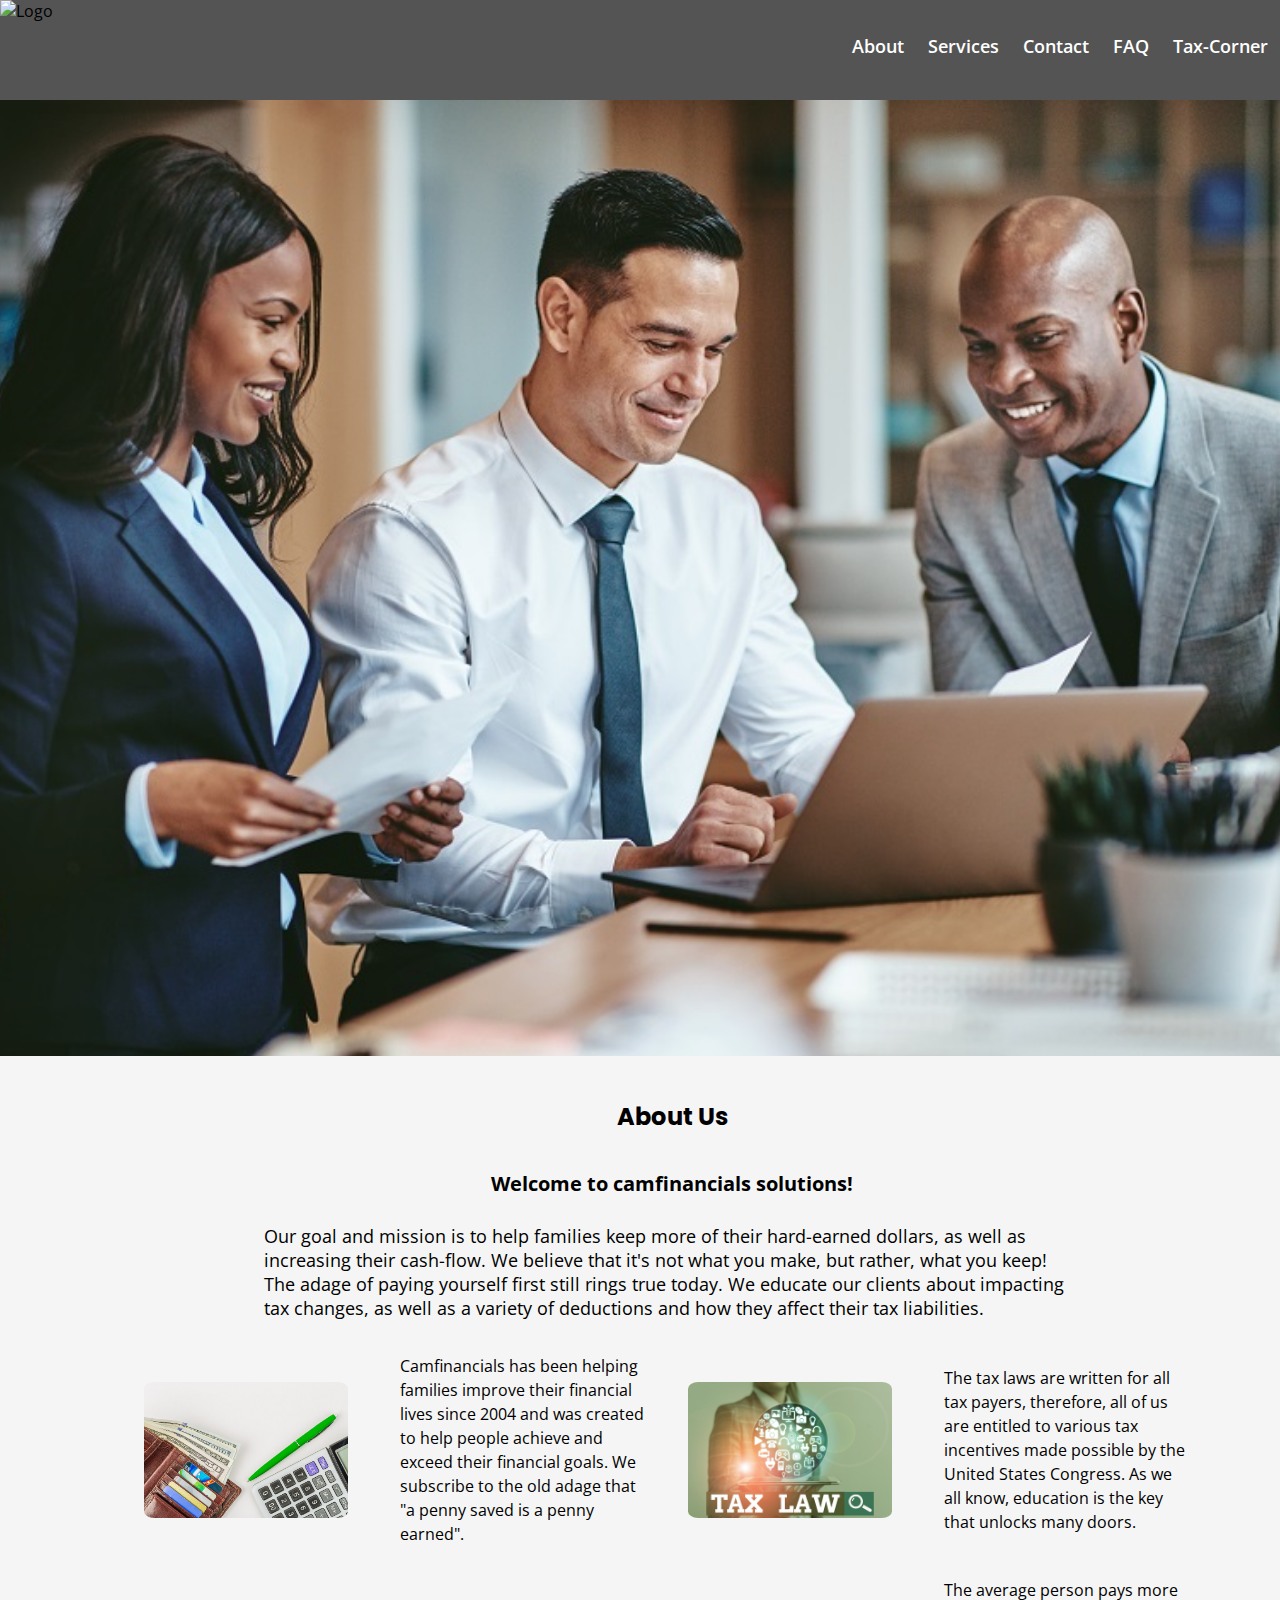
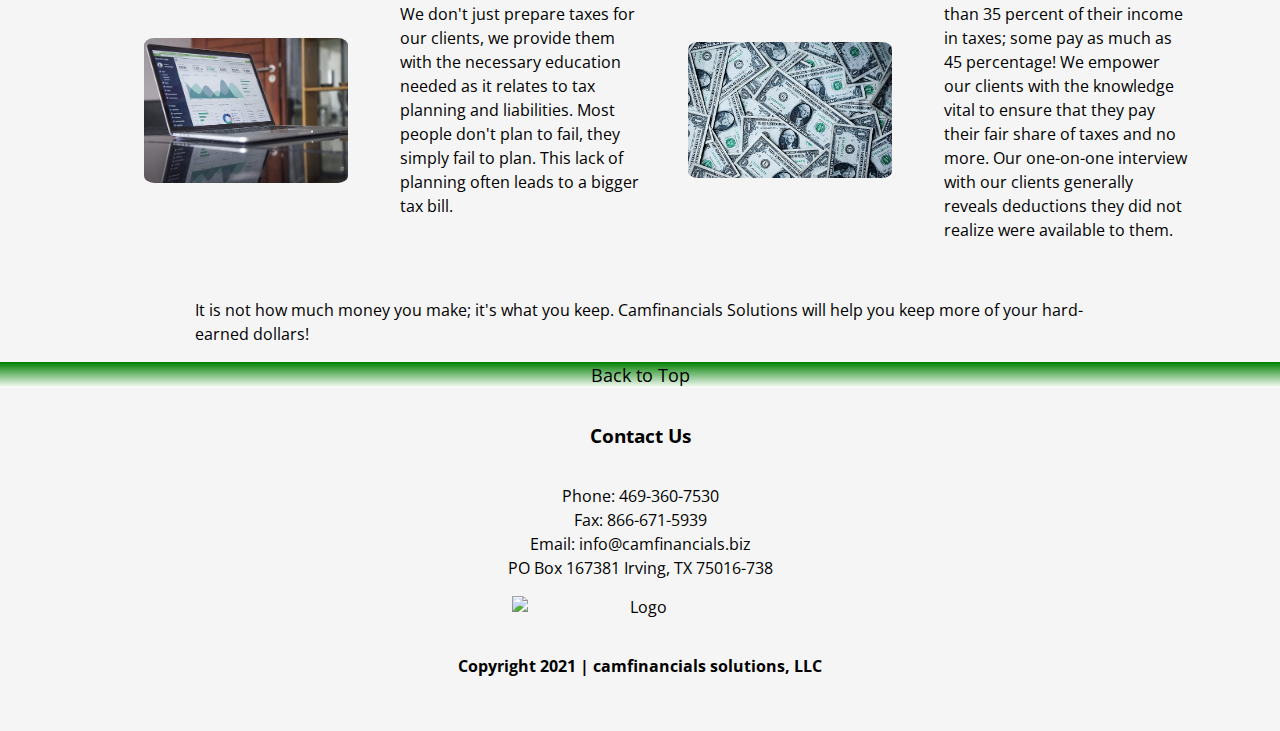
==== index.html @ b3387209 "updated images" ====
<!doctype html>
<html class="no-js" lang="en">

<head>
  <meta charset="utf-8">
  <title>camfinancials solutions</title>
  <meta name="description" content="">
  <meta name="viewport" content="width=device-width, initial-scale=1">

  <meta property="og:title" content="">
  <meta property="og:type" content="">
  <meta property="og:url" content="">
  <meta property="og:image" content="">

  <link rel="manifest" href="site.webmanifest">
  <link rel="apple-touch-icon" href="icon.png">
  <!-- Place favicon.ico in the root directory -->

  <link rel="stylesheet" href="css/normalize.css">
  <link rel="stylesheet" href="css/main.css">

  <!-- Google Fonts -->
  <link rel="preconnect" href="https://fonts.gstatic.com">
  <link href="https://fonts.googleapis.com/css2?family=Open+Sans:wght@400;700&family=Poppins:wght@400;500;600;700&display=swap" rel="stylesheet">
  <meta name="theme-color" content="#fafafa">
</head>
<body>
  <header>
    <div class="content-wrapper">
        <img src="img/cam-new-logo.PNG" alt="Logo">
        <div>
            <nav>
                <ul>
                    <li><a href="#about">About</a></li>
                    <li><a href="services/index.html">Services</a></li>
                    <li><a href="contact.html">Contact</a></li>
                    <li><a href="faq/index.html">FAQ</a></li>
                    <li><a href="tax-corner/index.html">Tax-Corner</a></li>
                </ul>
            </nav>
        </div>
    </div>
</header>
<main>
    <section class="hero-image">
    </section>   
    <section id="about">
        <div class="content-wrapper">
            <div class="about-us">
                <h2>About Us</h2>
                <h4>Welcome to camfinancials solutions!</h4>
                <p>Our goal and mission is to help families keep more of their hard-earned dollars, as well as increasing their cash-flow. We believe that it's not what you make, but rather, what you keep! The adage of paying yourself first still rings true today. We educate our clients about impacting tax changes, as well as a variety of deductions and how they affect their tax liabilities.</p>
            </div>
        </div>
        <div class="content-wrapper">
            <div class="about-items">
                <img src="img/calc.jpg" alt="Wallet, Money & Calculator">
            </div>
            <div class="about-items">
                <p>Camfinancials has been helping families improve their financial lives since 2004 and was created to help people achieve and exceed their financial goals. We subscribe to the old adage that "a penny saved is a penny earned".</p>
            </div>
            <div class="about-items" >
                <img src="img/tax-law.jpg" alt="tax law">
            </div>
            <div class="about-items">
                <p>The tax laws are written for all tax payers, therefore, all of us are entitled to various tax incentives made possible by the United States Congress. As we all know, education is the key that unlocks many doors.</p>
            </div>
            <div class="about-items">
                <img src="img/planning.jpg" alt="planning">
            </div>
            <div class="about-items">
                <p>We don't just prepare taxes for our clients, we provide them with the necessary education needed as it relates to tax planning and liabilities. Most people don't plan to fail, they simply fail to plan. This lack of planning often leads to a bigger tax bill.</p>
            </div>
            <div class="about-items">
                <img src="img/money.jpg" alt="money">
            </div>
            <div class="about-items">
                <p>The average person pays more than 35 percent of their income in taxes; some pay as much as 45 percentage! We empower our clients with the knowledge vital to ensure that they pay their fair share of taxes and no more. Our one-on-one interview with our clients generally reveals deductions they did not realize were available to them.<br>
                </p>
            </div>
        </div>
        <div class="closing-statement">
            <p>It is not how much money you make; it's what you keep. Camfinancials Solutions will help you keep more of your hard-earned dollars&#33;</p>
        </div>
        <div class="top">
            <a href="#top">Back to Top</a>
        </div>
    </section>
</main>
<footer>
    <div class="content-wrapper">
        <div class="footer-content">
             <h3>Contact Us</h3>
             <p>Phone: 469-360-7530<br>
                Fax: 866-671-5939 <br> Email: info@camfinancials.biz<br>PO Box 167381
                Irving, TX 75016-738</p>
            <img src="../img/cam-new-logo.PNG" alt="Logo">
            <h6>Copyright 2021 | <span>cam</span>financials solutions, LLC</h6>
        </div>
    </div>
</footer>

  <script src="js/vendor/modernizr-3.11.2.min.js"></script>
  <script src="js/plugins.js"></script>
  <script src="js/main.js"></script>

  <!-- Google Analytics: change UA-XXXXX-Y to be your site's ID. -->
  <script>
    window.ga = function () { ga.q.push(arguments) }; ga.q = []; ga.l = +new Date;
    ga('create', 'UA-XXXXX-Y', 'auto'); ga('set', 'anonymizeIp', true); ga('set', 'transport', 'beacon'); ga('send', 'pageview')
  </script>
  <script src="https://www.google-analytics.com/analytics.js" async></script>
</body>

</html>
---- css/main.css ----
/*! HTML5 Boilerplate v8.0.0 | MIT License | https://html5boilerplate.com/ */

/* main.css 2.1.0 | MIT License | https://github.com/h5bp/main.css#readme */
/*
 * What follows is the result of much research on cross-browser styling.
 * Credit left inline and big thanks to Nicolas Gallagher, Jonathan Neal,
 * Kroc Camen, and the H5BP dev community and team.
 */

/* ==========================================================================
   Base styles: opinionated defaults
   ========================================================================== */

html {
  color: #222;
  font-size: 1em;
  line-height: 1.4;
}

/*
 * Remove text-shadow in selection highlight:
 * https://twitter.com/miketaylr/status/12228805301
 *
 * Vendor-prefixed and regular ::selection selectors cannot be combined:
 * https://stackoverflow.com/a/16982510/7133471
 *
 * Customize the background color to match your design.
 */

::-moz-selection {
  background: #b3d4fc;
  text-shadow: none;
}

::selection {
  background: #b3d4fc;
  text-shadow: none;
}

/*
 * A better looking default horizontal rule
 */

hr {
  display: block;
  height: 1px;
  border: 0;
  border-top: 1px solid #ccc;
  margin: 1em 0;
  padding: 0;
}

/*
 * Remove the gap between audio, canvas, iframes,
 * images, videos and the bottom of their containers:
 * https://github.com/h5bp/html5-boilerplate/issues/440
 */

audio,
canvas,
iframe,
img,
svg,
video {
  vertical-align: middle;
}

/*
 * Remove default fieldset styles.
 */

fieldset {
  border: 0;
  margin: 0;
  padding: 0;
}

/*
 * Allow only vertical resizing of textareas.
 */

textarea {
  resize: vertical;
}

/* ==========================================================================
   Author's custom styles
   ========================================================================== */

   /* ----STYLESHEET FOR Camfinancials Solutions ----*/

/* General Styles */

html {
  font-size: 16px;
}
body {
  background-color: whitesmoke;
  color: black;
  font-family: 'Open Sans', sans-serif;
  font-size: 1rem;
  text-align: left;
}
ul,
ol {
 list-style-type: none;
 margin: 0;
 padding: 0;
}
a {
text-decoration: none;
color: white;
}
p {
 line-height: 1.5rem;
}
img {
 width: 100%;
}
.content-wrapper {
 width: 100%;
 margin: 0;
}
.top a {
color: black;
background-image: linear-gradient(green, white) ;
}
a:hover {
  background-color: #67be3b;
}

/* --------------- Base Header & Footer Styles --------------- */
header,
footer {
 display: flex;
 justify-content: center;
 align-items: center;
 flex-flow: row wrap;
}
header .content-wrapper {
  display: flex;
  align-items: center;
  /* background-color: rgb(163, 162, 162); */
  background-color: #545454;
  justify-content: center;
  flex-flow: row nowrap;
  margin: 0;
}
header img {
  height: 100px;
  max-width: 200px;
} 
h2 {
  font-family: 'Poppins', sans-serif;
  text-align: center;
  font-size: 1.5rem;
  font-weight: 500;
  margin: 0;
}
header nav {
  font-size: 1.25rem;
  font-weight: 600;
  display: flex;
  justify-content: space-around;
  align-items: center;
  flex-flow: row wrap;
}
header nav ul {
  font-weight: 600;
  display: flex;
  justify-content: space-around;
  width: 100%;
}
header nav ul li {
  font-size: 1.125rem;
}
footer .content-wrapper {
  display: flex;
  flex-flow: row wrap;
  justify-content: center;
  align-items: center;
  margin: 1rem 0;
}
.footer-content {
  display: flex;
  flex-flow: column wrap;
  text-align: center;
  justify-content: center;
  align-items: center;
  width: 100%;
  color: black;
} 
.footer-content p {
  line-height: 1.5rem;
}

/* ------------------- Mobile Styles - Homepage ----------------- */
header .content-wrapper {
display: flex;
flex-flow: column wrap;
justify-content: center;
align-items: center;
margin: 0;
}
h1 {
  font-size: 1rem;
  padding: 1rem;
  margin: .15rem;
}
header nav ul {
  display: flex;
  flex-flow: column wrap;
  margin-bottom: .5rem;
}
a {
  font-size: 1rem;
  display: flex;
  justify-content: center;
  align-content: center;
}
.hero-image {
 background-image: url('../img/hero-1.jpg');  
  background-size: cover;
  background-position: center;
  background-repeat: no-repeat;
  display: flex;
  justify-content: center;
  align-items: center;
  max-width: 100%;
  height: 400px;
}
#about .content-wrapper {
  display: flex;
  flex-flow: row wrap;
  justify-content: center;
  align-items: center;
  max-width: 98%;
}
.content-wrapper .about-us {
  display: flex;
  flex-flow: column wrap;
  justify-content: center;
  align-items: center;
}
.about-us h2 {
  font-weight: 700;
  margin-top: 1rem;
  padding: 1rem .4rem 0;
}
.about-us h4 {
  margin: .5rem 0;
}
.about-us p {
  width: 95%;
  line-height: 1.5rem;
}
.content-wrapper .about-items {
  display: flex;
  justify-content: center;
  flex-flow: row wrap;
  align-items: center;
}
.about-items p {
  width: 90%;
}
.about-items img {
  width: 75%;
  margin: 1rem;
  border-radius: 5%;
}
.closing-statement {
  display: flex;
  justify-content: center;
  align-items: center;
  margin-left: 2.5rem;
}
.closing-statement p {
  margin-bottom: 1rem;
  width: 95%;
}
.footer-content img {
  width: 50%;
}

/* ===================== Services Page ====================== */
.services .content-wrapper {
  display: flex;
  flex-flow: column wrap;
  justify-content: center;
  align-items: center;
}
.services img {
  max-width: 100%;
  height: 500px;
}
.services-content {
  display: flex;
  flex-flow: column wrap;
  justify-content: center;
  align-items: center;
  width: 90%;
}
.services h4 {
  display: flex;
  justify-content: center;
  align-items: center;
  font-weight: 600;
  width: 90%;
  margin-top: 2.5rem;
}
.services-content {
  display: flex;
  flex-flow: row wrap;
  justify-content: center;
  align-items: center;
  width: 90%;
}
.services-content h5 {
  color: #67be3b;
  font-weight: 600;
  font-size: .90rem;
  margin: 1rem .25rem 0 0;
}
.services-content p {
  font-size: .85rem;
  margin: 0;
}
.special-note P {
  margin: 1rem 0;
}

/* ==========================================================================
FAQ Page
========================================================================== */

.faq .content-wrapper {
  display: flex;
  flex-flow: column wrap;
  justify-content: center;
  align-items: center;
}

.faq-content {
  width: 90%;
}

.faq h1 {
  font-size: 1.25rem;
  font-weight: 900;
  color: #67be3b;
  margin-top: 2.5rem;
  font-size: 2rem;
}

.faq h4 {
  color: #67be3b;
  margin-top: 2.5rem;
} 

.faq p {
  line-height: 1.25rem;
}

.faq-content ul {
  list-style-type: square;
  list-style-position: outside;
  padding-left: 2rem;

}

.faq-grid {
  display: grid;
  grid-template-columns: auto auto auto;
  padding: 1rem;
}

.grid-items {
  display: flex;
  justify-content: center;
  border: 2px solid #67be3b;
  padding: .5rem;
  font-size: 1rem;
  text-align: left;
}

.faq-grid .heading {
  font-weight: 600;
}

/* ==========================================================================
Contact Page
========================================================================== */

.contact .content-wrapper h3 {
  display: flex;
  justify-content: center;
  align-items: center;
  margin-top: 3rem;
}

.contact .content-wrapper p {
  display: flex;
  justify-content: center;
  text-align: center;
  line-height: 1.5rem;
  margin-bottom: 1rem;
}

.content-wrapper form {
  display: flex;
  flex-flow: column wrap;
  justify-content: center;
  align-items: center;
}

form input {
  width: 60%;
  height: 2.5rem;
  border: 1px solid black;
  margin: 1rem 0;
}

textarea {
  width: 80%;
  height: 10rem;
  margin: 1rem 0;
}

button {
  background-color: #67be3b;
  font-weight: 700;
  margin: .75rem 0;
  padding: .5rem;
  border: 2px solid grey;
  border-radius: 12px;
  width: 17%;
}

button:hover {
  background-color: white;
}

/* ===================================================================
TAX_CORNER PAGE
================================================================= */
.tax-corner .content-wrapper {
  display: flex;
  flex-flow: column wrap;
  justify-content: center;
  align-items: center;
  max-width: 100%;
}
.tax-corner h1 {
  text-align: center;
  margin-top: -.15rem;
  font-size: 2rem;
  background-color: #67be3b;
  width: 100%;
}
.tax-corner h4 {
  text-align: center;
}
.tax-corner p {
  max-width: 90%;
  margin-top: -.5rem;
  font-size: .95rem;
}
.tax-corner ul li{
  list-style-type: disc; 
  list-style-position: outside;
  margin-left: 10%; 
  max-width: 70%;
}
.irs-link a {
  color: #191a19;
  font-weight: 900;
  margin: 2rem 0;
  padding: 1rem;
  border: 2px solid black;
  max-width: 40%;
  margin-left: 30%;
  font-size: 1.25rem;
}

/* ==========================================================================
   Helper classes
   ========================================================================== */

/*
 * Hide visually and from screen readers
 */

.hidden,
[hidden] {
  display: none !important;
}

/*
 * Hide only visually, but have it available for screen readers:
 * https://snook.ca/archives/html_and_css/hiding-content-for-accessibility
 *
 * 1. For long content, line feeds are not interpreted as spaces and small width
 *    causes content to wrap 1 word per line:
 *    https://medium.com/@jessebeach/beware-smushed-off-screen-accessible-text-5952a4c2cbfe
 */

.sr-only {
  border: 0;
  clip: rect(0, 0, 0, 0);
  height: 1px;
  margin: -1px;
  overflow: hidden;
  padding: 0;
  position: absolute;
  white-space: nowrap;
  width: 1px;
  /* 1 */
}

/*
 * Extends the .sr-only class to allow the element
 * to be focusable when navigated to via the keyboard:
 * https://www.drupal.org/node/897638
 */

.sr-only.focusable:active,
.sr-only.focusable:focus {
  clip: auto;
  height: auto;
  margin: 0;
  overflow: visible;
  position: static;
  white-space: inherit;
  width: auto;
}

/*
 * Hide visually and from screen readers, but maintain layout
 */

.invisible {
  visibility: hidden;
}

/*
 * Clearfix: contain floats
 *
 * For modern browsers
 * 1. The space content is one way to avoid an Opera bug when the
 *    `contenteditable` attribute is included anywhere else in the document.
 *    Otherwise it causes space to appear at the top and bottom of elements
 *    that receive the `clearfix` class.
 * 2. The use of `table` rather than `block` is only necessary if using
 *    `:before` to contain the top-margins of child elements.
 */

.clearfix::before,
.clearfix::after {
  content: " ";
  display: table;
}

.clearfix::after {
  clear: both;
}

/* ==========================================================================
   EXAMPLE Media Queries for Responsive Design.
   These examples override the primary ('mobile first') styles.
   Modify as content requires.
   ========================================================================== */

/* --------------------- Tablet Styles - Homepage -------------------- */

@media only screen and (min-width: 768px) {
  /* Tablet styles here */ 

/* General Styles */

  h1,
  h2 {
     font-size: 1.15rem;
  }

/* Header Styles */
  header .content-wrapper {
     display: flex;
     align-items: center;
     justify-content: space-between;
     flex-flow: row nowrap;
     margin: 0;
     width: 100%;
     }
  
  header {
     background-color: rgb(163, 162, 162);
     display: flex;
     justify-content: center;
     }
  
   header nav ul {
     display: flex;
     flex-flow: row nowrap;
     justify-content: center;
     align-items: center;
  }

  header nav ul li {
     padding: .4rem;
  }

  a {
     font-size: 1rem;
     color: white;
  }
  .hero-image {
    height: 500px;
    width: 100%;
 }

   #about .content-wrapper {
     display: flex;
     flex-flow: row wrap;
     justify-content: center;
     align-items: center;
     max-width: 90%;
     margin-left: 2rem;
   }

   .content-wrapper .about-items {
     display: flex;
     flex-flow: row wrap;
     align-items: center;
     width: 50%;

   }

   .closing-statement p {
     margin-top: 1rem;
     width: 75%;
   }

  /* ==========================================================
  Services Page
  ========================================================================== */
  .services img {
    height: 775px;
  }
  .services .content-wrapper {
    display: flex;
    flex-flow: column wrap;
    justify-content: center;
    align-items: center;
  }
 
  .services-content {
    display: flex;
    flex-flow: column wrap;
    justify-content: center;
    align-items: flex-start;
    width: 95%;
  }

 .services h4 {
    display: flex;
    justify-content: center;
    align-items: flex-start;
    width: 95%;
  }

  /* ==========================================================================
FAQ Page
========================================================================== */


  /* ==========================================================================
  Contact Page
  ========================================================================== */
  
  form input {
    width: 40%;
  }

  textarea {
    width: 60%;
  }
  .contact img {
    max-width: 100%;
    height: 775px;
  }
  
  /* ========================================= 
   TAX_CORNER PAGE
   ========================================== */
   .tax-image img {
    height: 775px;
  }
   .tax-corner p {
    max-width: 80%;
  }
  
}
 

/* --------------------- Desktop Styles - Homepage -------------------- */

  @media only screen and (min-width: 1200px) {
     /* Desktop styles here */
   
     /* General Styles */ 

    h1 {
     font-size: 1.75rem;
    }

    header .content-wrapper {
     display: flex;
     align-items: center;
     justify-content: space-between;
     flex-flow: row nowrap;
     width: 100%;
     }
  
    header {
     background-color: rgb(163, 162, 162);
     display: flex;
     justify-content: center;
     align-items: center;
     flex-flow: row nowrap;
     }

    a {
     font-size: 1.15rem;
    }

    .hero-image {
        height: 700px;
        width: 100%;
        padding-top: 20%;
     }

    header nav ul {
        flex-flow: row nowrap;
     }
     
    header nav ul li {
        padding: .75rem;
     }

     #about .content-wrapper {
       max-width: 85%;
       margin-left: 8rem;
     }

     .about-us .content-wrapper {
        display: flex;
        justify-content: center;
        flex-flow: row wrap;
        align-items: center;
     }

     .about-us h2 {
        font-size: 1.5rem;
        padding: 1.75rem 0;
     }

     .about-us h4 {
        font-size: 1.25rem;
     }

     .about-us p {
        display: flex;
        font-size: 1.15rem;
        width: 75%;
     }

     .content-wrapper .about-items {
        display: flex;
        justify-content: space-between;
        flex-flow: row wrap;
        align-items: center;
        width: 25%;
     }


     .closing-statement p {
       display: flex;
       justify-content: center;
       padding-top: 1.5rem;
        width: 75%;
      }

      .footer-content img {
        width: 20%;
      }

      .footer-content h6 {
     font-size: 1rem;

    }


/* ==========================================================================
  Services Page
  ========================================================================== */
  
  .services-content {
    display: flex;
    flex-flow: column wrap;
    justify-content: center;
    align-items: flex-start;
    width: 60%;
  }

 .services h4 {
    display: flex;
    justify-content: center;
    align-items: flex-start;
    width: 60%;
  }
  .services img {
    height: 750px;
  }


 /* ==========================================================================
  Contact Page
  ========================================================================== */
  
  form input {
    width: 15%;
  }

  textarea {
    width: 25%;
    height: 15rem;
  }
  
  button {
    width: 6%;
  }
  
  /* ==========================================================================
   FAQ Page
   ========================================================================== */
   
  .faq .content-wrapper {
     display: flex;
     flex-flow: column wrap;
     justify-content: center;
  } 

  .faq-content {
     width: 75%;
  }

  .faq-grid {
     width: 50%;
     margin-left: 13rem;
  }
  /* ========================================= 
   TAX_CORNER PAGE
   ========================================== */
   .tax-corner p {
    max-width: 70%;
  }
  .tax-image img {
    height: 750px;

  }
}


@media print,
  (-webkit-min-device-pixel-ratio: 1.25),
  (min-resolution: 1.25dppx),
  (min-resolution: 120dpi) {
  /* Style adjustments for high resolution devices */
}

/* ==========================================================================
   Print styles.
   Inlined to avoid the additional HTTP request:
   https://www.phpied.com/delay-loading-your-print-css/
   ========================================================================== */

@media print {
  *,
  *::before,
  *::after {
    background: #fff !important;
    color: #000 !important;
    /* Black prints faster */
    box-shadow: none !important;
    text-shadow: none !important;
  }

  a,
  a:visited {
    text-decoration: underline;
  }

  a[href]::after {
    content: " (" attr(href) ")";
  }

  abbr[title]::after {
    content: " (" attr(title) ")";
  }

  /*
   * Don't show links that are fragment identifiers,
   * or use the `javascript:` pseudo protocol
   */
  a[href^="#"]::after,
  a[href^="javascript:"]::after {
    content: "";
  }

  pre {
    white-space: pre-wrap !important;
  }

  pre,
  blockquote {
    border: 1px solid #999;
    page-break-inside: avoid;
  }

  /*
   * Printing Tables:
   * https://web.archive.org/web/20180815150934/http://css-discuss.incutio.com/wiki/Printing_Tables
   */
  thead {
    display: table-header-group;
  }

  tr,
  img {
    page-break-inside: avoid;
  }

  p,
  h2,
  h3 {
    orphans: 3;
    widows: 3;
  }

  h2,
  h3 {
    page-break-after: avoid;
  }
}
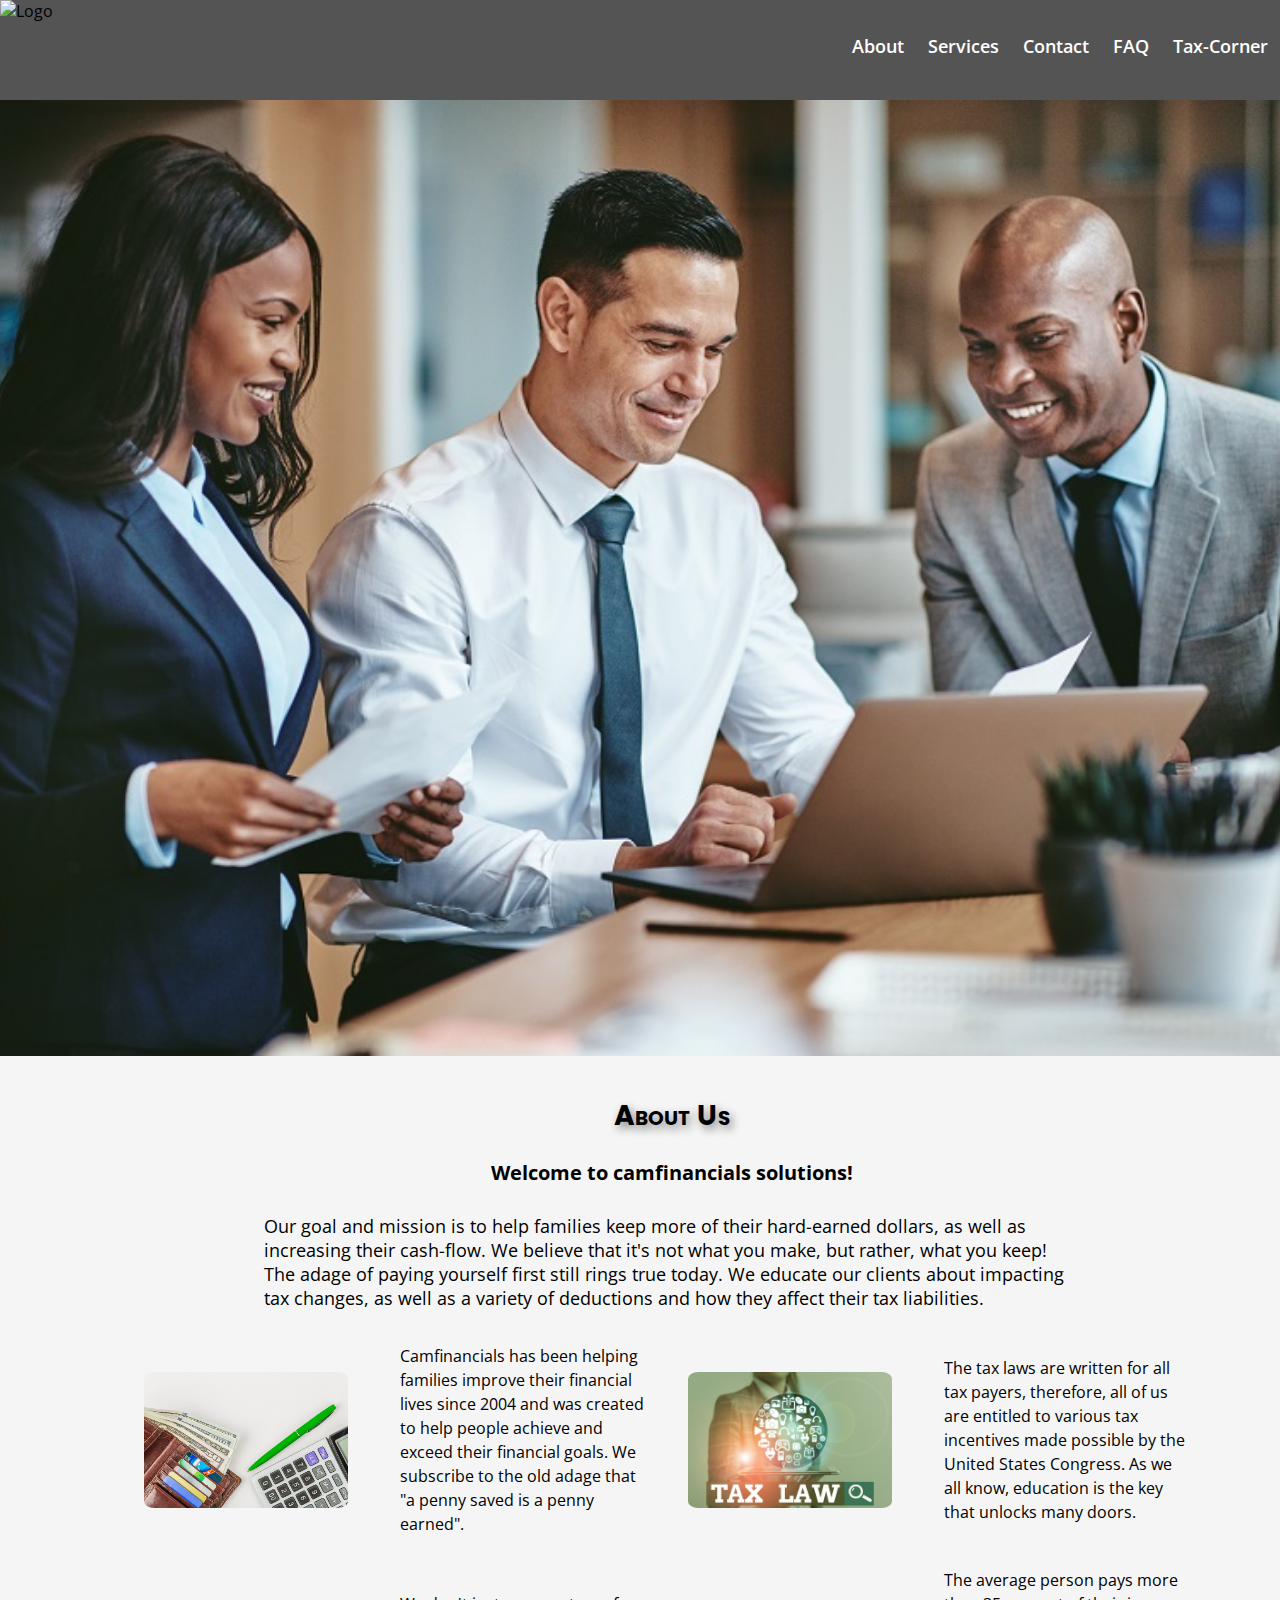
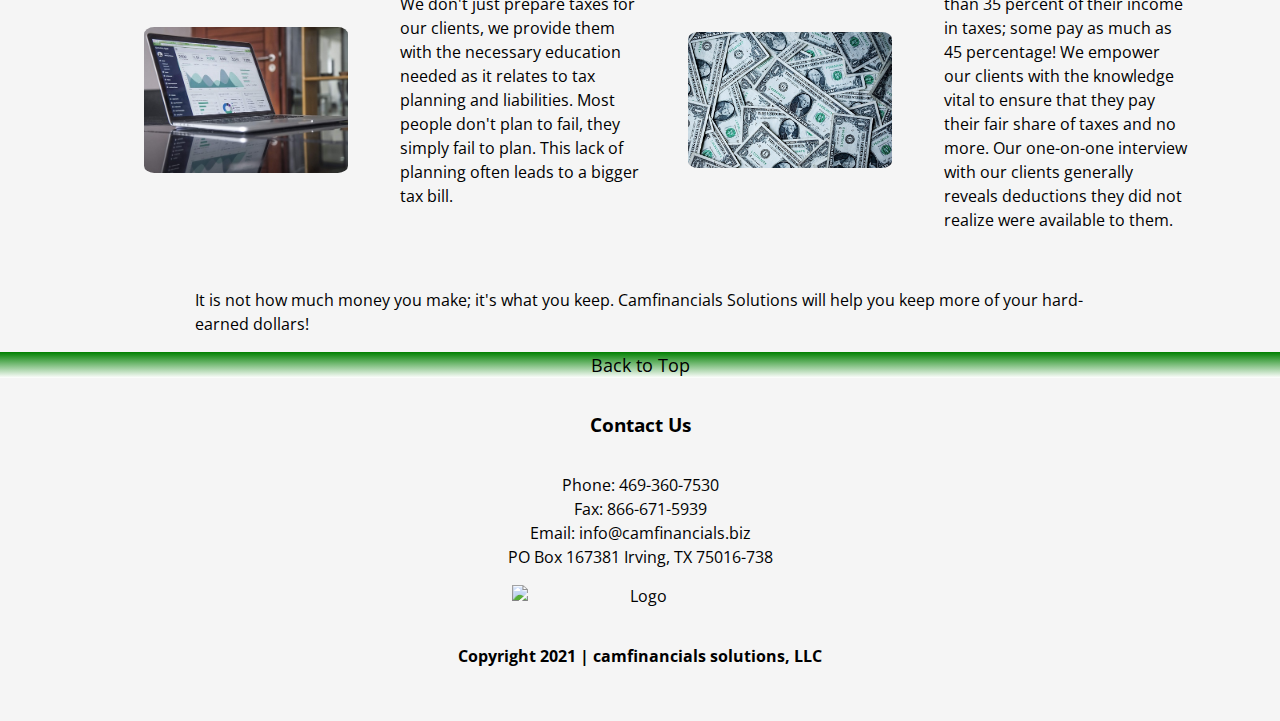
==== commit 855878f8: "updated h1 styles" ====
--- a/index.html
+++ b/index.html
@@ -23,6 +23,8 @@
   <link rel="preconnect" href="https://fonts.gstatic.com">
   <link href="https://fonts.googleapis.com/css2?family=Open+Sans:wght@400;700&family=Poppins:wght@400;500;600;700&display=swap" rel="stylesheet">
   <meta name="theme-color" content="#fafafa">
+
+  <link rel="stylesheet" href="https://cdnjs.cloudflare.com/ajax/libs/font-awesome/4.7.0/css/font-awesome.min.css">
 </head>
 <body>
   <header>
@@ -32,10 +34,10 @@
             <nav>
                 <ul>
                     <li><a href="#about">About</a></li>
-                    <li><a href="services/index.html">Services</a></li>
+                    <li><a href="services">Services</a></li>
                     <li><a href="contact.html">Contact</a></li>
-                    <li><a href="faq/index.html">FAQ</a></li>
-                    <li><a href="tax-corner/index.html">Tax-Corner</a></li>
+                    <li><a href="faq">FAQ</a></li>
+                    <li><a href="tax-corner">Tax-Corner</a></li>
                 </ul>
             </nav>
         </div>
@@ -47,7 +49,7 @@
     <section id="about">
         <div class="content-wrapper">
             <div class="about-us">
-                <h2>About Us</h2>
+                <h1>About Us</h1>
                 <h4>Welcome to camfinancials solutions!</h4>
                 <p>Our goal and mission is to help families keep more of their hard-earned dollars, as well as increasing their cash-flow. We believe that it's not what you make, but rather, what you keep! The adage of paying yourself first still rings true today. We educate our clients about impacting tax changes, as well as a variety of deductions and how they affect their tax liabilities.</p>
             </div>
--- a/css/main.css
+++ b/css/main.css
@@ -90,16 +90,13 @@
    /* ----STYLESHEET FOR Camfinancials Solutions ----*/
 
 /* General Styles */
-
-html {
-  font-size: 16px;
-}
-body {
+:root {
   background-color: whitesmoke;
   color: black;
   font-family: 'Open Sans', sans-serif;
   font-size: 1rem;
   text-align: left;
+  font-size: 16px;
 }
 ul,
 ol {
@@ -140,7 +137,6 @@
 header .content-wrapper {
   display: flex;
   align-items: center;
-  /* background-color: rgb(163, 162, 162); */
   background-color: #545454;
   justify-content: center;
   flex-flow: row nowrap;
@@ -150,12 +146,14 @@
   height: 100px;
   max-width: 200px;
 } 
-h2 {
+h1 {
   font-family: 'Poppins', sans-serif;
   text-align: center;
-  font-size: 1.5rem;
-  font-weight: 500;
+  font-size: 1.75rem;
+  font-weight: 700;
   margin: 0;
+  font-variant: small-caps;
+  text-shadow: 3px 4px 10px gray;
 }
 header nav {
   font-size: 1.25rem;
@@ -203,9 +201,8 @@
 margin: 0;
 }
 h1 {
-  font-size: 1rem;
   padding: 1rem;
-  margin: .15rem;
+  margin-top: .15rem;
 }
 header nav ul {
   display: flex;
@@ -242,10 +239,9 @@
   justify-content: center;
   align-items: center;
 }
-.about-us h2 {
-  font-weight: 700;
-  margin-top: 1rem;
-  padding: 1rem .4rem 0;
+.about-us h1 {
+  margin-top: 1.5rem;
+  padding: 1rem;
 }
 .about-us h4 {
   margin: .5rem 0;
@@ -345,11 +341,7 @@
 }
 
 .faq h1 {
-  font-size: 1.25rem;
-  font-weight: 900;
-  color: #67be3b;
-  margin-top: 2.5rem;
-  font-size: 2rem;
+  margin-top: 2.75rem;
 }
 
 .faq h4 {
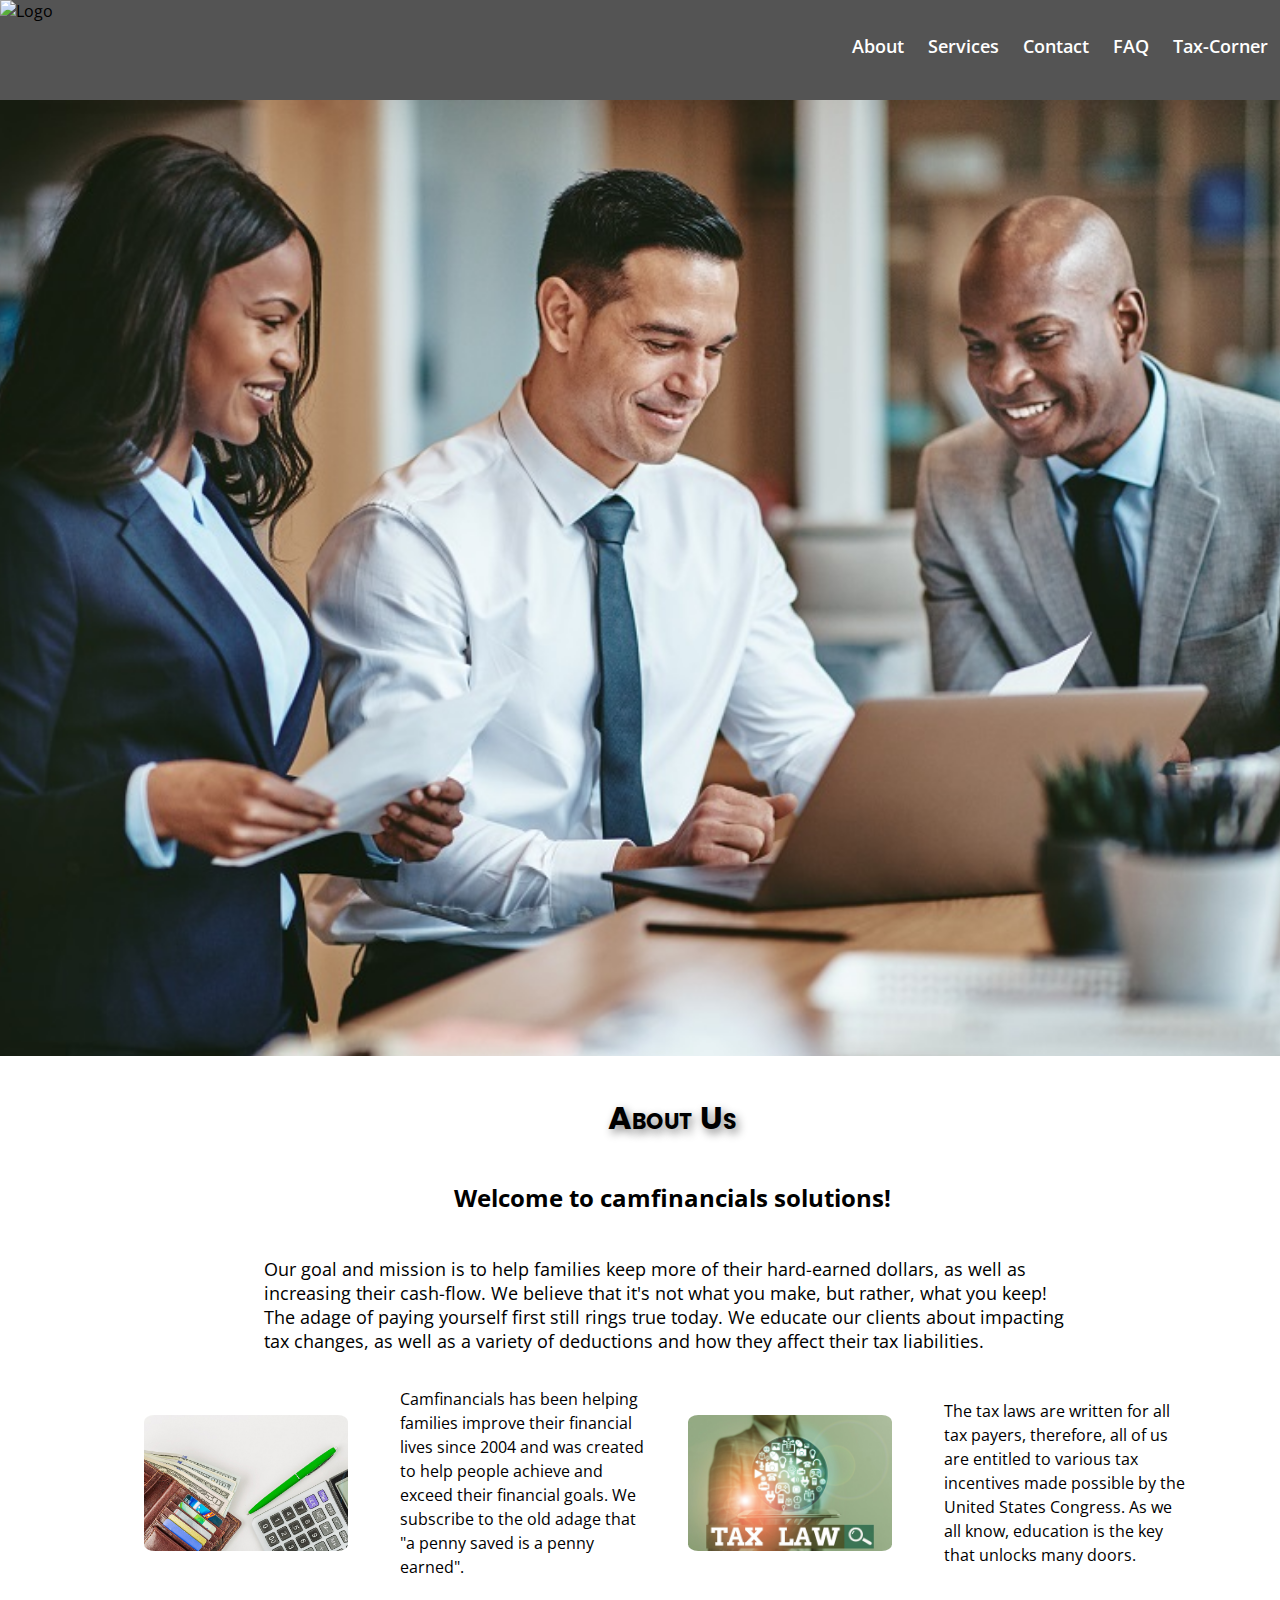
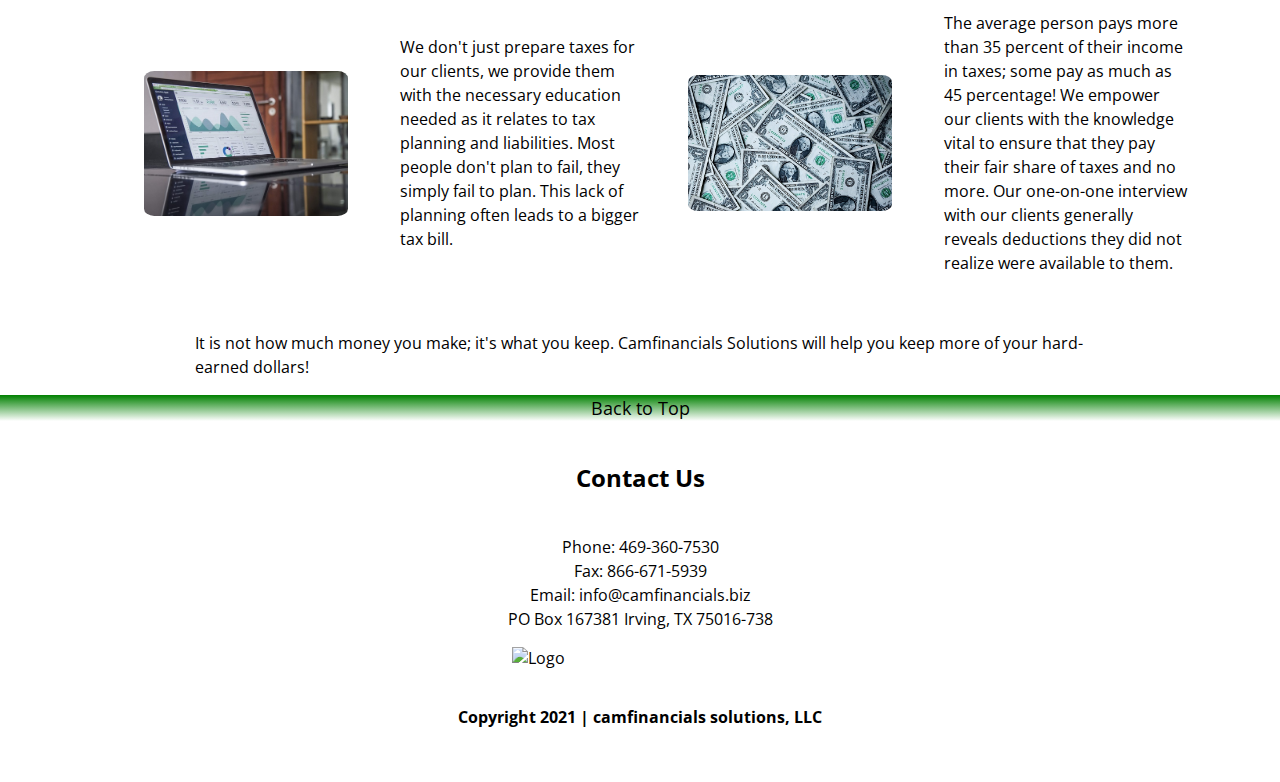
==== commit e60e7f21: "updated h1 and h2 styles" ====
--- a/index.html
+++ b/index.html
@@ -50,7 +50,7 @@
         <div class="content-wrapper">
             <div class="about-us">
                 <h1>About Us</h1>
-                <h4>Welcome to camfinancials solutions!</h4>
+                <h3>Welcome to camfinancials solutions!</h3>
                 <p>Our goal and mission is to help families keep more of their hard-earned dollars, as well as increasing their cash-flow. We believe that it's not what you make, but rather, what you keep! The adage of paying yourself first still rings true today. We educate our clients about impacting tax changes, as well as a variety of deductions and how they affect their tax liabilities.</p>
             </div>
         </div>
--- a/css/main.css
+++ b/css/main.css
@@ -91,7 +91,10 @@
 
 /* General Styles */
 :root {
-  background-color: whitesmoke;
+  --font-color: #67be3b;
+  
+}
+*{
   color: black;
   font-family: 'Open Sans', sans-serif;
   font-size: 1rem;
@@ -126,7 +129,7 @@
   background-color: #67be3b;
 }
 
-/* --------------- Base Header & Footer Styles --------------- */
+/* --------------- Base Styles --------------- */
 header,
 footer {
  display: flex;
@@ -149,11 +152,14 @@
 h1 {
   font-family: 'Poppins', sans-serif;
   text-align: center;
-  font-size: 1.75rem;
+  font-size: 2rem;
   font-weight: 700;
   margin: 0;
   font-variant: small-caps;
   text-shadow: 3px 4px 10px gray;
+}
+h3 {
+  font-size: 1.5rem;
 }
 header nav {
   font-size: 1.25rem;
@@ -190,6 +196,7 @@
 } 
 .footer-content p {
   line-height: 1.5rem;
+  text-align: center;
 }
 
 /* ------------------- Mobile Styles - Homepage ----------------- */
@@ -312,7 +319,7 @@
   width: 90%;
 }
 .services-content h5 {
-  color: #67be3b;
+  color: var(--font-color);
   font-weight: 600;
   font-size: .90rem;
   margin: 1rem .25rem 0 0;
@@ -325,9 +332,9 @@
   margin: 1rem 0;
 }
 
-/* ==========================================================================
+/* ================================================================
 FAQ Page
-========================================================================== */
+======================================================= */
 
 .faq .content-wrapper {
   display: flex;
@@ -345,8 +352,10 @@
 }
 
 .faq h4 {
-  color: #67be3b;
+  color: var(--font-color);
   margin-top: 2.5rem;
+  font-size: 1.5rem;
+  font-weight: 800;
 } 
 
 .faq p {
@@ -445,7 +454,6 @@
 .tax-corner h1 {
   text-align: center;
   margin-top: -.15rem;
-  font-size: 2rem;
   background-color: #67be3b;
   width: 100%;
 }
@@ -567,13 +575,6 @@
 @media only screen and (min-width: 768px) {
   /* Tablet styles here */ 
 
-/* General Styles */
-
-  h1,
-  h2 {
-     font-size: 1.15rem;
-  }
-
 /* Header Styles */
   header .content-wrapper {
      display: flex;
@@ -700,11 +701,6 @@
      /* Desktop styles here */
    
      /* General Styles */ 
-
-    h1 {
-     font-size: 1.75rem;
-    }
-
     header .content-wrapper {
      display: flex;
      align-items: center;
@@ -743,29 +739,20 @@
        max-width: 85%;
        margin-left: 8rem;
      }
-
      .about-us .content-wrapper {
         display: flex;
         justify-content: center;
         flex-flow: row wrap;
         align-items: center;
      }
-
-     .about-us h2 {
-        font-size: 1.5rem;
-        padding: 1.75rem 0;
-     }
-
      .about-us h4 {
         font-size: 1.25rem;
      }
-
      .about-us p {
         display: flex;
         font-size: 1.15rem;
         width: 75%;
      }
-
      .content-wrapper .about-items {
         display: flex;
         justify-content: space-between;
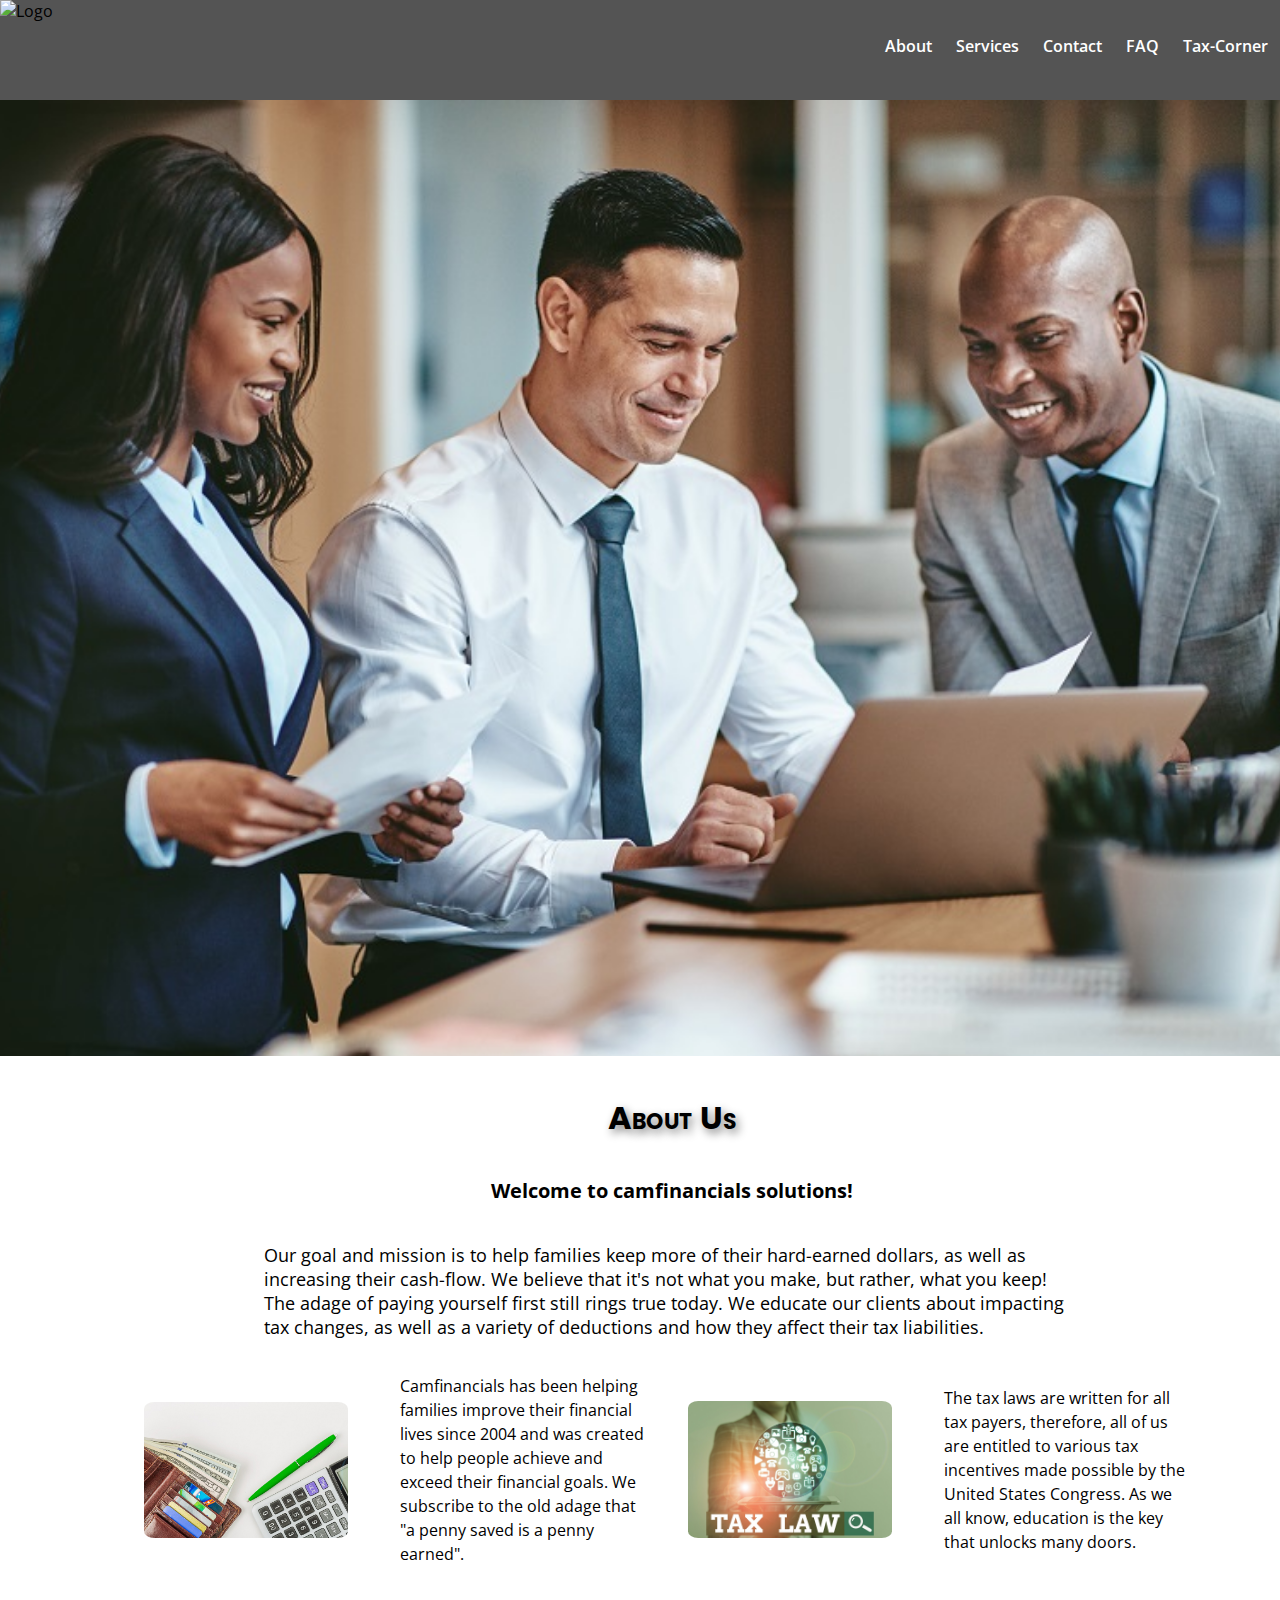
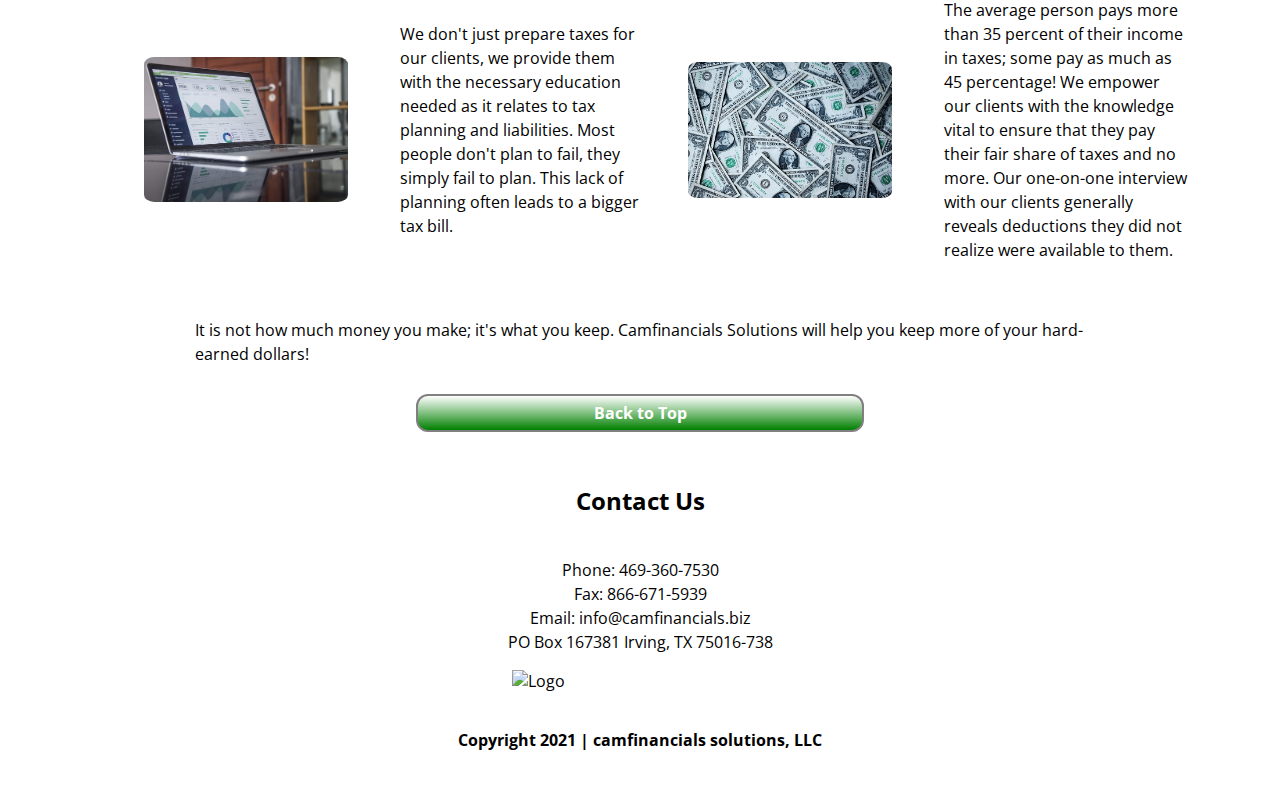
==== commit 162c2101: "added mobile hamburger menu" ====
--- a/index.html
+++ b/index.html
@@ -25,6 +25,8 @@
   <meta name="theme-color" content="#fafafa">
 
   <link rel="stylesheet" href="https://cdnjs.cloudflare.com/ajax/libs/font-awesome/4.7.0/css/font-awesome.min.css">
+
+  <link rel="stylesheet" href="https://use.fontawesome.com/releases/v5.15.4/css/all.css" integrity="sha384-DyZ88mC6Up2uqS4h/KRgHuoeGwBcD4Ng9SiP4dIRy0EXTlnuz47vAwmeGwVChigm" crossorigin="anonymous">
 </head>
 <body>
   <header>
@@ -32,7 +34,10 @@
         <img src="img/cam-new-logo.PNG" alt="Logo">
         <div>
             <nav>
-                <ul>
+                <button class="hamburger" id="hamburger">
+                    <i class="fas fa-bars"></i>          
+                </button>
+                <ul class="nav-ul" id="nav-ul">
                     <li><a href="#about">About</a></li>
                     <li><a href="services">Services</a></li>
                     <li><a href="contact.html">Contact</a></li>
@@ -85,7 +90,9 @@
             <p>It is not how much money you make; it's what you keep. Camfinancials Solutions will help you keep more of your hard-earned dollars&#33;</p>
         </div>
         <div class="top">
-            <a href="#top">Back to Top</a>
+            <button>
+                <a href="#top">Back to Top</a>
+            </button>
         </div>
     </section>
 </main>
@@ -105,6 +112,7 @@
   <script src="js/vendor/modernizr-3.11.2.min.js"></script>
   <script src="js/plugins.js"></script>
   <script src="js/main.js"></script>
+  <script src="js/script.js"></script>
 
   <!-- Google Analytics: change UA-XXXXX-Y to be your site's ID. -->
   <script>
--- a/css/main.css
+++ b/css/main.css
@@ -91,13 +91,12 @@
 
 /* General Styles */
 :root {
-  --font-color: #67be3b;
+  --primary-color: #67be3b;
   
 }
 *{
   color: black;
   font-family: 'Open Sans', sans-serif;
-  font-size: 1rem;
   text-align: left;
   font-size: 16px;
 }
@@ -120,13 +119,6 @@
 .content-wrapper {
  width: 100%;
  margin: 0;
-}
-.top a {
-color: black;
-background-image: linear-gradient(green, white) ;
-}
-a:hover {
-  background-color: #67be3b;
 }
 
 /* --------------- Base Styles --------------- */
@@ -199,7 +191,7 @@
   text-align: center;
 }
 
-/* ------------------- Mobile Styles - Homepage ----------------- */
+/* ------------------- Mobile Styles Homepage ----------------- */
 header .content-wrapper {
 display: flex;
 flex-flow: column wrap;
@@ -211,16 +203,34 @@
   padding: 1rem;
   margin-top: .15rem;
 }
-header nav ul {
+.nav-ul {
   display: flex;
   flex-flow: column wrap;
+  justify-content: center;
+  align-items: center;
   margin-bottom: .5rem;
 }
-a {
-  font-size: 1rem;
-  display: flex;
-  justify-content: center;
-  align-content: center;
+.na-ul i a {
+  display: inline-block;
+}
+.hamburger {
+  background: transparent;
+  border: 0;
+  color: var(--primary-color);
+  font-size: 1.5rem;
+  cursor: pointer;
+}
+.hamburger i {
+  color: var(--primary-color);
+}
+.hamburger:focus {
+  outline: none;
+}
+.nav-ul {
+  display: none;
+}
+.nav-ul.show {
+  display: flex;
 }
 .hero-image {
  background-image: url('../img/hero-1.jpg');  
@@ -230,7 +240,7 @@
   display: flex;
   justify-content: center;
   align-items: center;
-  max-width: 100%;
+  width: 100%;
   height: 400px;
 }
 #about .content-wrapper {
@@ -249,6 +259,9 @@
 .about-us h1 {
   margin-top: 1.5rem;
   padding: 1rem;
+}
+.about-us h3 {
+  font-size: 1.25rem;
 }
 .about-us h4 {
   margin: .5rem 0;
@@ -281,6 +294,19 @@
   margin-bottom: 1rem;
   width: 95%;
 }
+.top {
+  display: flex;
+  justify-content: center;
+  align-items: center;
+}
+.top button {
+  display: flex;
+  justify-content: center;
+  font-size: 1.25rem;
+  cursor: pointer;
+  background: linear-gradient( white, green);
+  width: 35%;
+}
 .footer-content img {
   width: 50%;
 }
@@ -291,10 +317,6 @@
   flex-flow: column wrap;
   justify-content: center;
   align-items: center;
-}
-.services img {
-  max-width: 100%;
-  height: 500px;
 }
 .services-content {
   display: flex;
@@ -319,7 +341,7 @@
   width: 90%;
 }
 .services-content h5 {
-  color: var(--font-color);
+  color: var(--primary-color);
   font-weight: 600;
   font-size: .90rem;
   margin: 1rem .25rem 0 0;
@@ -332,49 +354,38 @@
   margin: 1rem 0;
 }
 
-/* ================================================================
-FAQ Page
-======================================================= */
-
+/* ======================= FAQ Page ======================= */
 .faq .content-wrapper {
   display: flex;
   flex-flow: column wrap;
   justify-content: center;
   align-items: center;
 }
-
 .faq-content {
   width: 90%;
 }
-
 .faq h1 {
-  margin-top: 2.75rem;
-}
-
+  margin-top: 2rem;
+}
 .faq h4 {
-  color: var(--font-color);
+  color: var(--primary-color);
   margin-top: 2.5rem;
   font-size: 1.5rem;
   font-weight: 800;
 } 
-
 .faq p {
   line-height: 1.25rem;
 }
-
 .faq-content ul {
   list-style-type: square;
   list-style-position: outside;
   padding-left: 2rem;
-
-}
-
+}
 .faq-grid {
   display: grid;
   grid-template-columns: auto auto auto;
   padding: 1rem;
 }
-
 .grid-items {
   display: flex;
   justify-content: center;
@@ -383,22 +394,17 @@
   font-size: 1rem;
   text-align: left;
 }
-
 .faq-grid .heading {
   font-weight: 600;
 }
 
-/* ==========================================================================
-Contact Page
-========================================================================== */
-
+/* ========================= Contact Page =================== */
 .contact .content-wrapper h3 {
   display: flex;
   justify-content: center;
   align-items: center;
   margin-top: 3rem;
 }
-
 .contact .content-wrapper p {
   display: flex;
   justify-content: center;
@@ -406,29 +412,25 @@
   line-height: 1.5rem;
   margin-bottom: 1rem;
 }
-
 .content-wrapper form {
   display: flex;
   flex-flow: column wrap;
   justify-content: center;
   align-items: center;
 }
-
 form input {
   width: 60%;
   height: 2.5rem;
   border: 1px solid black;
   margin: 1rem 0;
 }
-
 textarea {
   width: 80%;
   height: 10rem;
   margin: 1rem 0;
 }
-
 button {
-  background-color: #67be3b;
+  background-color: var(--primary-color);
   font-weight: 700;
   margin: .75rem 0;
   padding: .5rem;
@@ -436,14 +438,11 @@
   border-radius: 12px;
   width: 17%;
 }
-
 button:hover {
   background-color: white;
 }
 
-/* ===================================================================
-TAX_CORNER PAGE
-================================================================= */
+/* ===================== TAX_CORNER PAGE ================== */
 .tax-corner .content-wrapper {
   display: flex;
   flex-flow: column wrap;
@@ -454,7 +453,7 @@
 .tax-corner h1 {
   text-align: center;
   margin-top: -.15rem;
-  background-color: #67be3b;
+  background-color: var(--primary-color);
   width: 100%;
 }
 .tax-corner h4 {
@@ -570,12 +569,10 @@
    Modify as content requires.
    ========================================================================== */
 
-/* --------------------- Tablet Styles - Homepage -------------------- */
+/* --------------------- Tablet Styles -  -------------------- */
 
 @media only screen and (min-width: 768px) {
-  /* Tablet styles here */ 
-
-/* Header Styles */
+  /* Tablet styles Homepage */ 
   header .content-wrapper {
      display: flex;
      align-items: center;
@@ -584,33 +581,37 @@
      margin: 0;
      width: 100%;
      }
-  
   header {
      background-color: rgb(163, 162, 162);
      display: flex;
      justify-content: center;
      }
-  
    header nav ul {
      display: flex;
      flex-flow: row nowrap;
      justify-content: center;
      align-items: center;
   }
-
   header nav ul li {
      padding: .4rem;
   }
-
   a {
      font-size: 1rem;
      color: white;
   }
+  .nav-ul {
+    display: flex;
+    flex-flow: row nowrap;
+    justify-content: center;
+    align-items: center;
+  }
+  .hamburger {
+    display: none;
+  }
   .hero-image {
     height: 500px;
     width: 100%;
- }
-
+  }
    #about .content-wrapper {
      display: flex;
      flex-flow: row wrap;
@@ -619,7 +620,6 @@
      max-width: 90%;
      margin-left: 2rem;
    }
-
    .content-wrapper .about-items {
      display: flex;
      flex-flow: row wrap;
@@ -627,25 +627,18 @@
      width: 50%;
 
    }
-
    .closing-statement p {
      margin-top: 1rem;
      width: 75%;
    }
 
-  /* ==========================================================
-  Services Page
-  ========================================================================== */
-  .services img {
-    height: 775px;
-  }
+  /* ================== Services Page ====================== */
   .services .content-wrapper {
     display: flex;
     flex-flow: column wrap;
     justify-content: center;
     align-items: center;
   }
- 
   .services-content {
     display: flex;
     flex-flow: column wrap;
@@ -653,7 +646,6 @@
     align-items: flex-start;
     width: 95%;
   }
-
  .services h4 {
     display: flex;
     justify-content: center;
@@ -661,46 +653,27 @@
     width: 95%;
   }
 
-  /* ==========================================================================
-FAQ Page
-========================================================================== */
-
-
-  /* ==========================================================================
-  Contact Page
-  ========================================================================== */
-  
+  /* ======================= FAQ Page ====================== */
+
+
+  /* =================== Contact Page =================== */
   form input {
     width: 40%;
   }
-
   textarea {
     width: 60%;
   }
-  .contact img {
-    max-width: 100%;
-    height: 775px;
-  }
   
-  /* ========================================= 
-   TAX_CORNER PAGE
-   ========================================== */
-   .tax-image img {
-    height: 775px;
-  }
+  /* ===================== TAX_CORNER PAGE ================== */
    .tax-corner p {
     max-width: 80%;
   }
-  
-}
- 
-
-/* --------------------- Desktop Styles - Homepage -------------------- */
+}
+
+/* ------------------- Desktop Styles ----------------- */
 
   @media only screen and (min-width: 1200px) {
-     /* Desktop styles here */
-   
-     /* General Styles */ 
+     /* Desktop Styles Homepage */ 
     header .content-wrapper {
      display: flex;
      align-items: center;
@@ -708,7 +681,6 @@
      flex-flow: row nowrap;
      width: 100%;
      }
-  
     header {
      background-color: rgb(163, 162, 162);
      display: flex;
@@ -716,25 +688,23 @@
      align-items: center;
      flex-flow: row nowrap;
      }
-
-    a {
+    .nav-ul i a {
      font-size: 1.15rem;
     }
-
     .hero-image {
         height: 700px;
         width: 100%;
         padding-top: 20%;
      }
-
-    header nav ul {
+    .nav-ul {
         flex-flow: row nowrap;
      }
-     
-    header nav ul li {
+    .nav-ul li {
         padding: .75rem;
      }
-
+     .hamburger {
+       display: none;
+     }
      #about .content-wrapper {
        max-width: 85%;
        margin-left: 8rem;
@@ -760,29 +730,21 @@
         align-items: center;
         width: 25%;
      }
-
-
      .closing-statement p {
        display: flex;
        justify-content: center;
        padding-top: 1.5rem;
         width: 75%;
       }
-
       .footer-content img {
         width: 20%;
       }
-
       .footer-content h6 {
      font-size: 1rem;
 
     }
 
-
-/* ==========================================================================
-  Services Page
-  ========================================================================== */
-  
+/* ======================== Services Page ====================== */
   .services-content {
     display: flex;
     flex-flow: column wrap;
@@ -790,7 +752,6 @@
     align-items: flex-start;
     width: 60%;
   }
-
  .services h4 {
     display: flex;
     justify-content: center;
@@ -801,45 +762,33 @@
     height: 750px;
   }
 
-
- /* ==========================================================================
-  Contact Page
-  ========================================================================== */
-  
+ /* ====================== Contact Page ====================== */
   form input {
     width: 15%;
   }
-
   textarea {
     width: 25%;
     height: 15rem;
   }
-  
   button {
     width: 6%;
   }
   
-  /* ==========================================================================
-   FAQ Page
-   ========================================================================== */
-   
+  /* ====================== FAQ Page ====================== */
   .faq .content-wrapper {
      display: flex;
      flex-flow: column wrap;
      justify-content: center;
   } 
-
   .faq-content {
      width: 75%;
   }
-
   .faq-grid {
      width: 50%;
-     margin-left: 13rem;
-  }
-  /* ========================================= 
-   TAX_CORNER PAGE
-   ========================================== */
+     margin-left: 22rem;
+  }
+
+  /* ==================== TAX_CORNER PAGE =================== */
    .tax-corner p {
     max-width: 70%;
   }
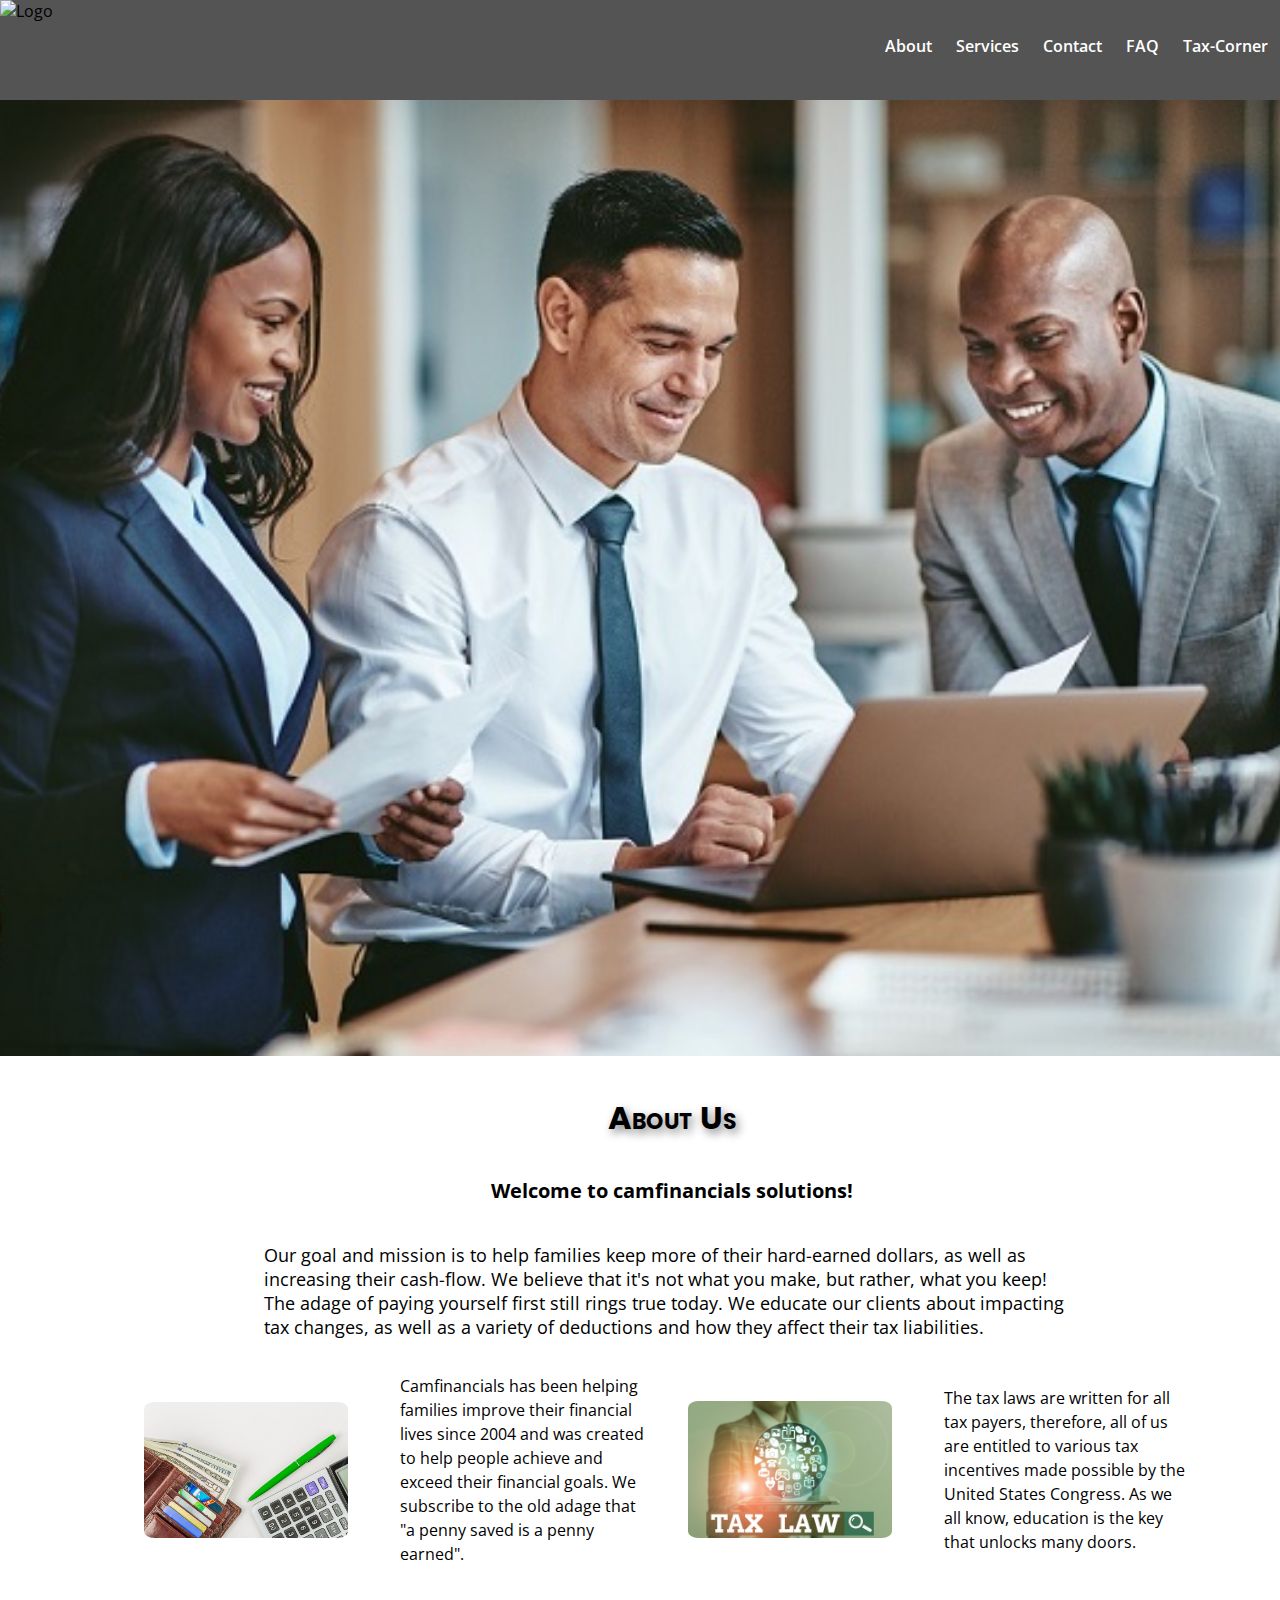
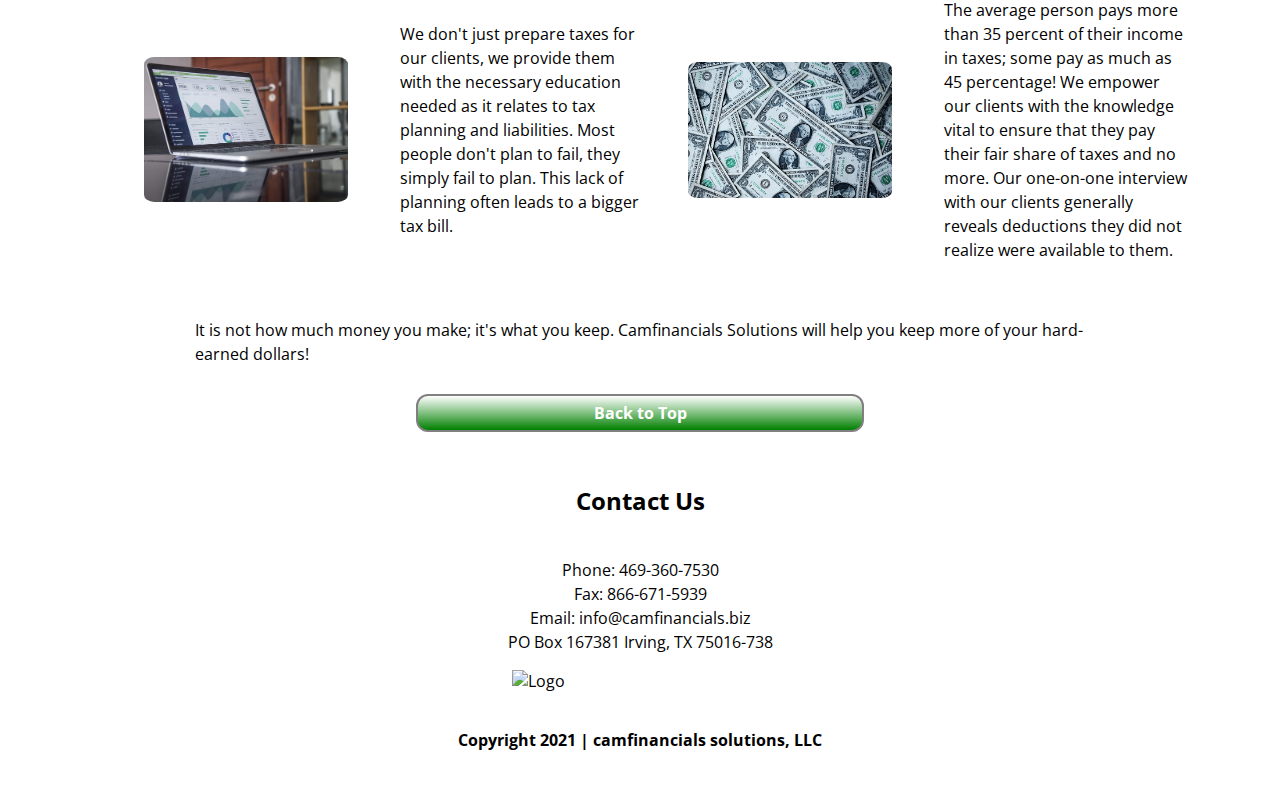
==== commit 3cf6d5e9: "updated hamburger menu" ====
--- a/index.html
+++ b/index.html
@@ -34,9 +34,9 @@
         <img src="img/cam-new-logo.PNG" alt="Logo">
         <div>
             <nav>
-                <button class="hamburger" id="hamburger">
+                <div class="hamburger" id="hamburger">
                     <i class="fas fa-bars"></i>          
-                </button>
+                </div>
                 <ul class="nav-ul" id="nav-ul">
                     <li><a href="#about">About</a></li>
                     <li><a href="services">Services</a></li>
--- a/css/main.css
+++ b/css/main.css
@@ -92,7 +92,7 @@
 /* General Styles */
 :root {
   --primary-color: #67be3b;
-  
+  --bg-color: #545454;
 }
 *{
   color: black;
@@ -132,7 +132,7 @@
 header .content-wrapper {
   display: flex;
   align-items: center;
-  background-color: #545454;
+  background-color: var(--bg-color);
   justify-content: center;
   flex-flow: row nowrap;
   margin: 0;
@@ -216,12 +216,14 @@
 .hamburger {
   background: transparent;
   border: 0;
-  color: var(--primary-color);
-  font-size: 1.5rem;
+  border-color: transparent;
+  /* color: var(--primary-color); */
   cursor: pointer;
 }
 .hamburger i {
   color: var(--primary-color);
+  font-size: 1.75rem;
+  margin-bottom: 1.5rem;
 }
 .hamburger:focus {
   outline: none;
@@ -470,15 +472,19 @@
   margin-left: 10%; 
   max-width: 70%;
 }
+.irs-link {
+  display: flex;
+  justify-content: center;
+}
 .irs-link a {
   color: #191a19;
   font-weight: 900;
-  margin: 2rem 0;
+  text-align: center;
   padding: 1rem;
   border: 2px solid black;
   max-width: 40%;
-  margin-left: 30%;
   font-size: 1.25rem;
+  background-image: linear-gradient(white, rgb(4, 175, 4));
 }
 
 /* ==========================================================================
@@ -646,7 +652,16 @@
     align-items: flex-start;
     width: 95%;
   }
- .services h4 {
+  .services-hamburger {
+    display: none;
+  }
+  .services-nav-ul {
+    display: flex;
+    flex-flow: row nowrap;
+    justify-content: center;
+    align-items: center;
+  }
+  .services h4 {
     display: flex;
     justify-content: center;
     align-items: flex-start;
@@ -702,10 +717,7 @@
     .nav-ul li {
         padding: .75rem;
      }
-     .hamburger {
-       display: none;
-     }
-     #about .content-wrapper {
+    #about .content-wrapper {
        max-width: 85%;
        margin-left: 8rem;
      }
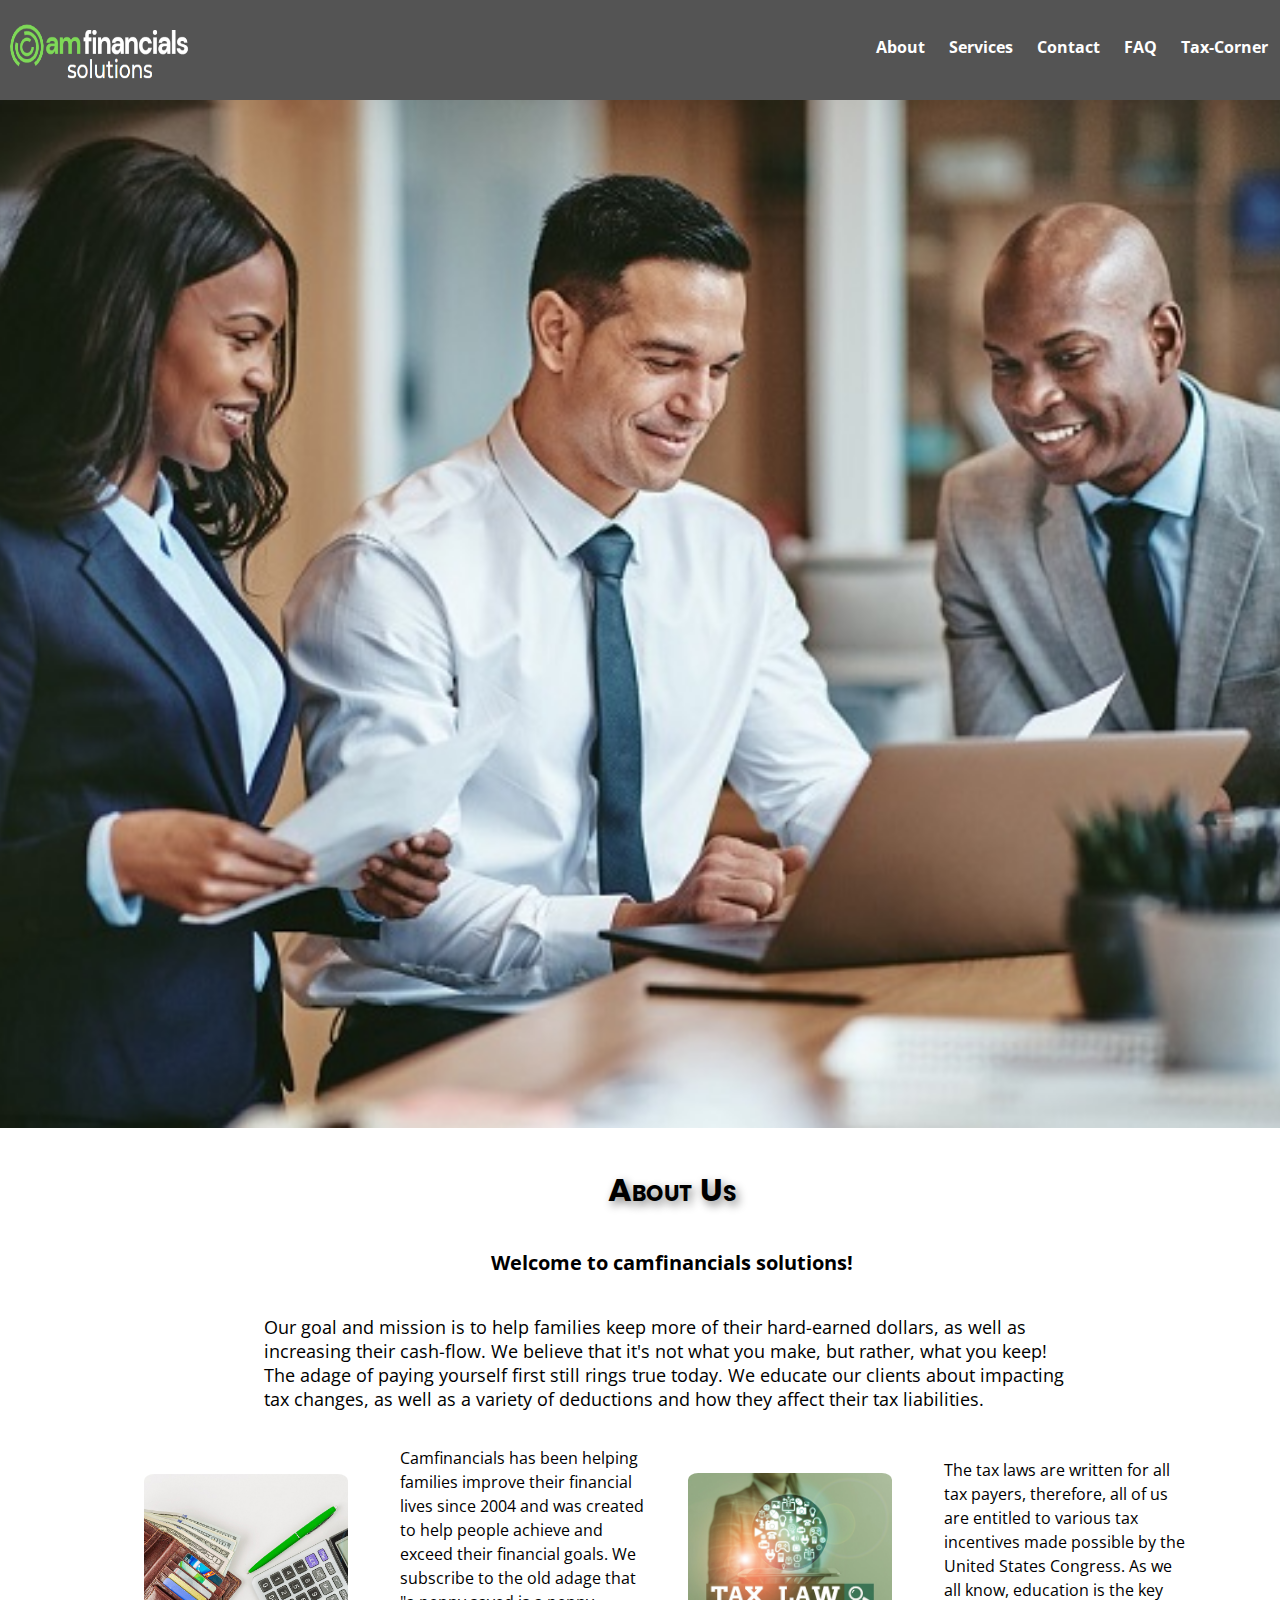
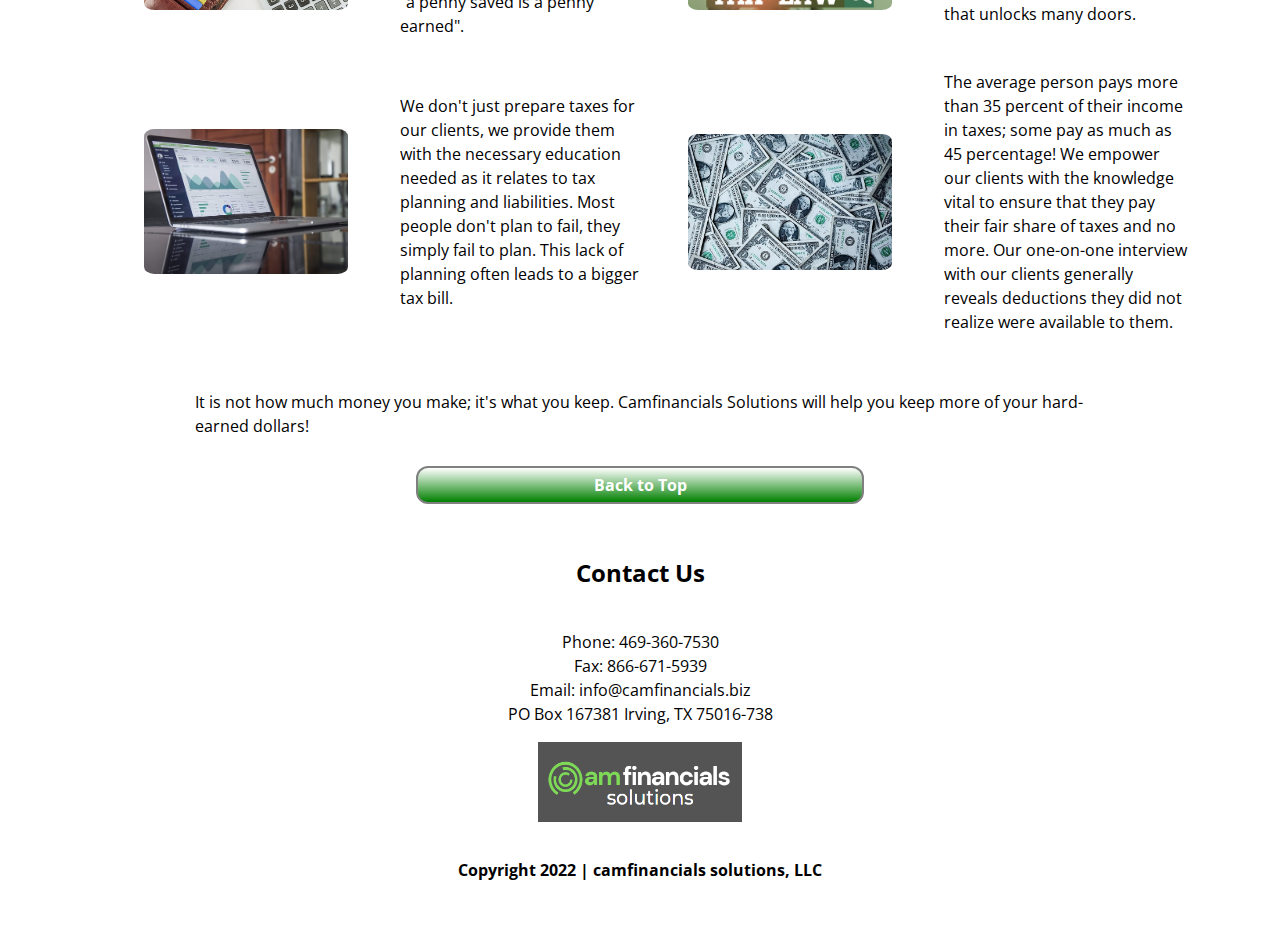
==== commit d577ce69: "updated" ====
--- a/index.html
+++ b/index.html
@@ -31,7 +31,7 @@
 <body>
   <header>
     <div class="content-wrapper">
-        <img src="img/cam-new-logo.PNG" alt="Logo">
+        <img src="img/logo.png" alt="Logo">
         <div>
             <nav>
                 <div class="hamburger" id="hamburger">
@@ -103,8 +103,8 @@
              <p>Phone: 469-360-7530<br>
                 Fax: 866-671-5939 <br> Email: info@camfinancials.biz<br>PO Box 167381
                 Irving, TX 75016-738</p>
-            <img src="../img/cam-new-logo.PNG" alt="Logo">
-            <h6>Copyright 2021 | <span>cam</span>financials solutions, LLC</h6>
+            <img src="img/logo.png" alt="Logo">
+            <h6>Copyright 2022 | <span>cam</span>financials solutions, LLC</h6>
         </div>
     </div>
 </footer>
--- a/css/main.css
+++ b/css/main.css
@@ -102,16 +102,16 @@
 }
 ul,
 ol {
- list-style-type: none;
- margin: 0;
- padding: 0;
+  list-style-type: none;
+  margin: 0;
+  padding: 0;
 }
 a {
-text-decoration: none;
-color: white;
+  text-decoration: none;
+  color: white;
 }
 p {
- line-height: 1.5rem;
+  line-height: 1.5rem;
 }
 img {
  width: 100%;
@@ -154,21 +154,17 @@
   font-size: 1.5rem;
 }
 header nav {
+  display: flex;
+  justify-content: space-around;
+  align-items: center;
+  flex-flow: row wrap;
+}
+header nav ul {
+  width: 100%;
+  }
+header nav ul li {
+  font-weight: 700;
   font-size: 1.25rem;
-  font-weight: 600;
-  display: flex;
-  justify-content: space-around;
-  align-items: center;
-  flex-flow: row wrap;
-}
-header nav ul {
-  font-weight: 600;
-  display: flex;
-  justify-content: space-around;
-  width: 100%;
-}
-header nav ul li {
-  font-size: 1.125rem;
 }
 footer .content-wrapper {
   display: flex;
@@ -189,6 +185,9 @@
 .footer-content p {
   line-height: 1.5rem;
   text-align: center;
+}
+footer img {
+  height: 120px;
 }
 
 /* ------------------- Mobile Styles Homepage ----------------- */
@@ -216,8 +215,6 @@
 .hamburger {
   background: transparent;
   border: 0;
-  border-color: transparent;
-  /* color: var(--primary-color); */
   cursor: pointer;
 }
 .hamburger i {
@@ -327,13 +324,14 @@
   align-items: center;
   width: 90%;
 }
-.services h4 {
+.services h3 {
   display: flex;
   justify-content: center;
   align-items: center;
   font-weight: 600;
   width: 90%;
   margin-top: 2.5rem;
+  text-align: center;
 }
 .services-content {
   display: flex;
@@ -342,11 +340,11 @@
   align-items: center;
   width: 90%;
 }
-.services-content h5 {
+.services-content h4 {
   color: var(--primary-color);
   font-weight: 600;
   font-size: .90rem;
-  margin: 1rem .25rem 0 0;
+  /* margin: 1rem .25rem 0 0; */
 }
 .services-content p {
   font-size: .85rem;
@@ -406,13 +404,7 @@
   justify-content: center;
   align-items: center;
   margin-top: 3rem;
-}
-.contact .content-wrapper p {
-  display: flex;
-  justify-content: center;
   text-align: center;
-  line-height: 1.5rem;
-  margin-bottom: 1rem;
 }
 .content-wrapper form {
   display: flex;
@@ -438,10 +430,13 @@
   padding: .5rem;
   border: 2px solid grey;
   border-radius: 12px;
-  width: 17%;
+  width: 25%;
 }
 button:hover {
   background-color: white;
+}
+footer img {
+  height: 80px;
 }
 
 /* ===================== TAX_CORNER PAGE ================== */
@@ -661,12 +656,12 @@
     justify-content: center;
     align-items: center;
   }
-  .services h4 {
+  /* .services h4 {
     display: flex;
     justify-content: center;
     align-items: flex-start;
     width: 95%;
-  }
+  } */
 
   /* ======================= FAQ Page ====================== */
 
@@ -707,9 +702,9 @@
      font-size: 1.15rem;
     }
     .hero-image {
-        height: 700px;
+        height: 100vh;
         width: 100%;
-        padding-top: 20%;
+        padding-top: 10%;
      }
     .nav-ul {
         flex-flow: row nowrap;
@@ -749,7 +744,7 @@
         width: 75%;
       }
       .footer-content img {
-        width: 20%;
+        width: 16%;
       }
       .footer-content h6 {
      font-size: 1rem;
@@ -764,18 +759,15 @@
     align-items: flex-start;
     width: 60%;
   }
- .services h4 {
-    display: flex;
-    justify-content: center;
-    align-items: flex-start;
-    width: 60%;
-  }
   .services img {
-    height: 750px;
+    height: 75vh;
   }
 
  /* ====================== Contact Page ====================== */
-  form input {
+ .contact img {
+  height: 75vh;
+ } 
+ form input {
     width: 15%;
   }
   textarea {
@@ -792,6 +784,12 @@
      flex-flow: column wrap;
      justify-content: center;
   } 
+  .faq img {
+    height: 75vh;
+  }
+  .faq h3 {
+    padding-top: 30px;
+  }
   .faq-content {
      width: 75%;
   }
@@ -805,9 +803,12 @@
     max-width: 70%;
   }
   .tax-image img {
-    height: 750px;
-
-  }
+    height: 75vh;
+  }
+  .tax-corner h3 {
+    padding: 20px;
+  }
+
 }
 
 
